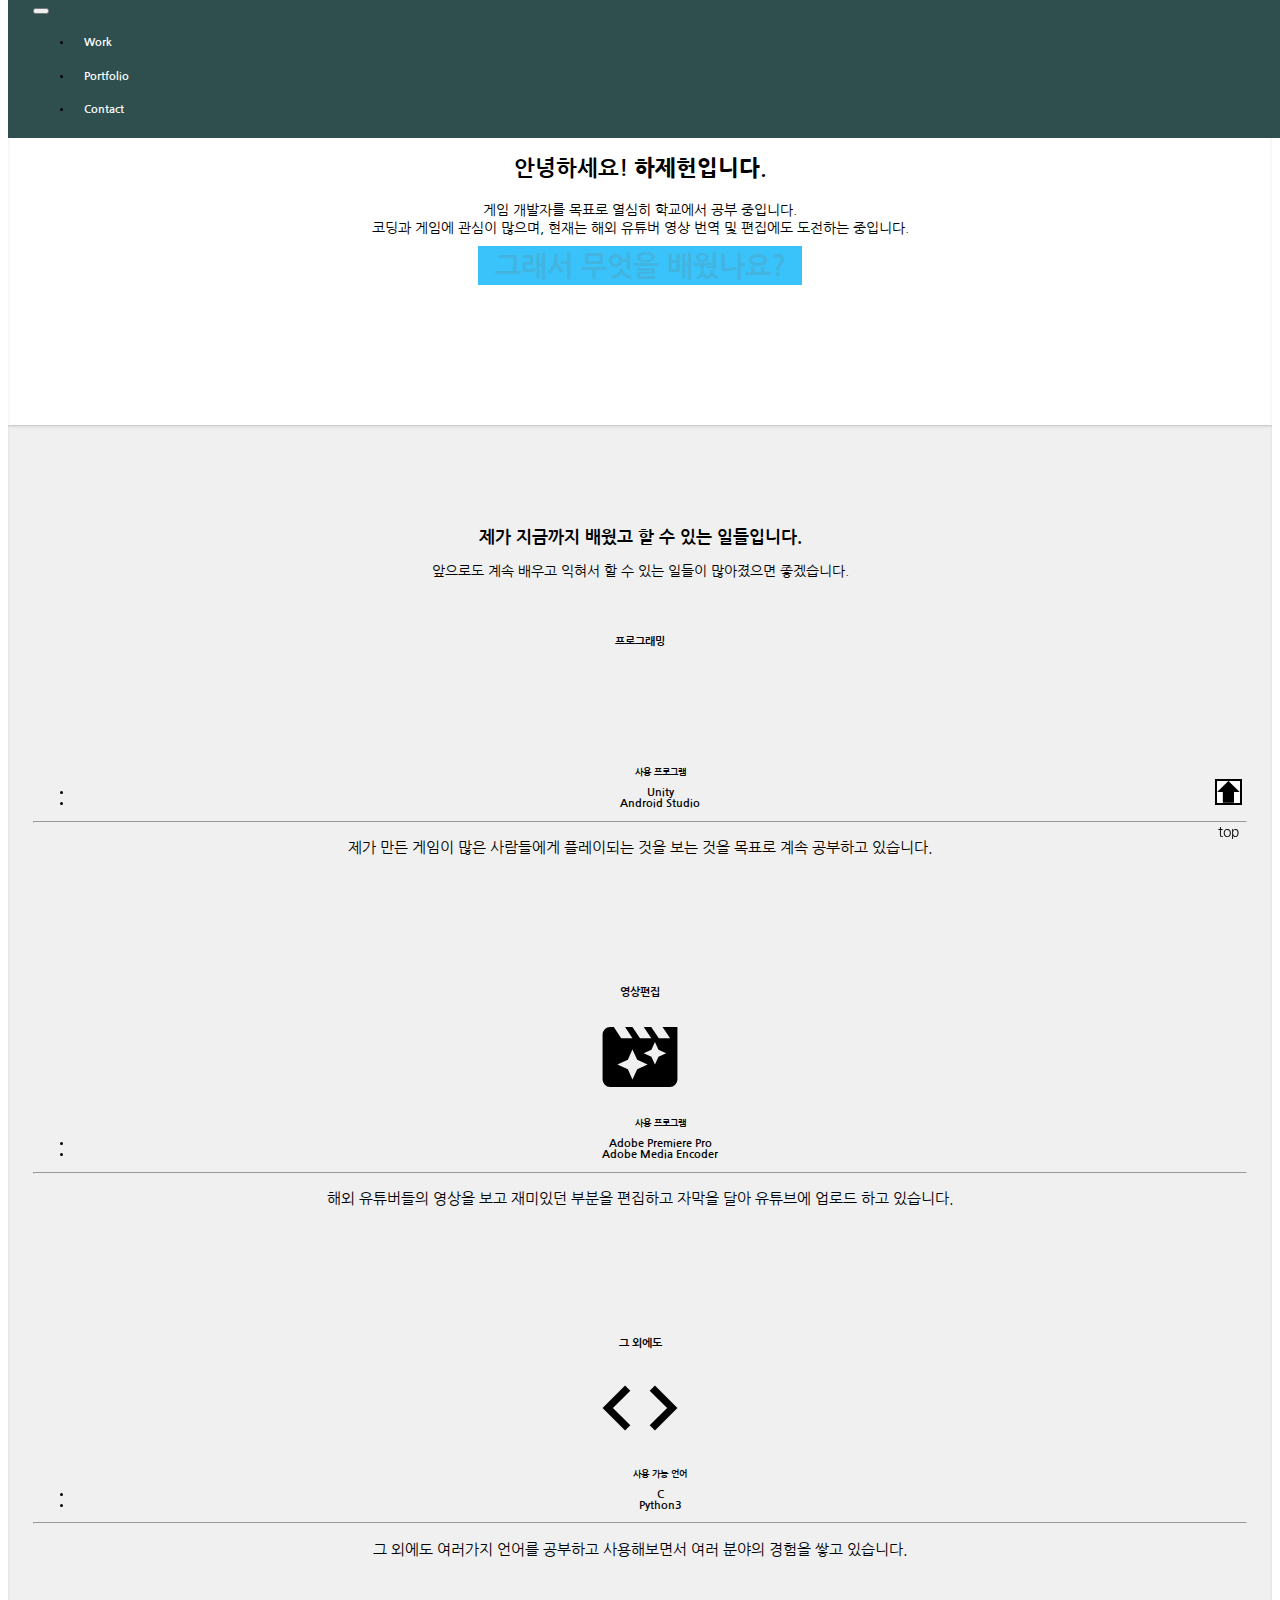
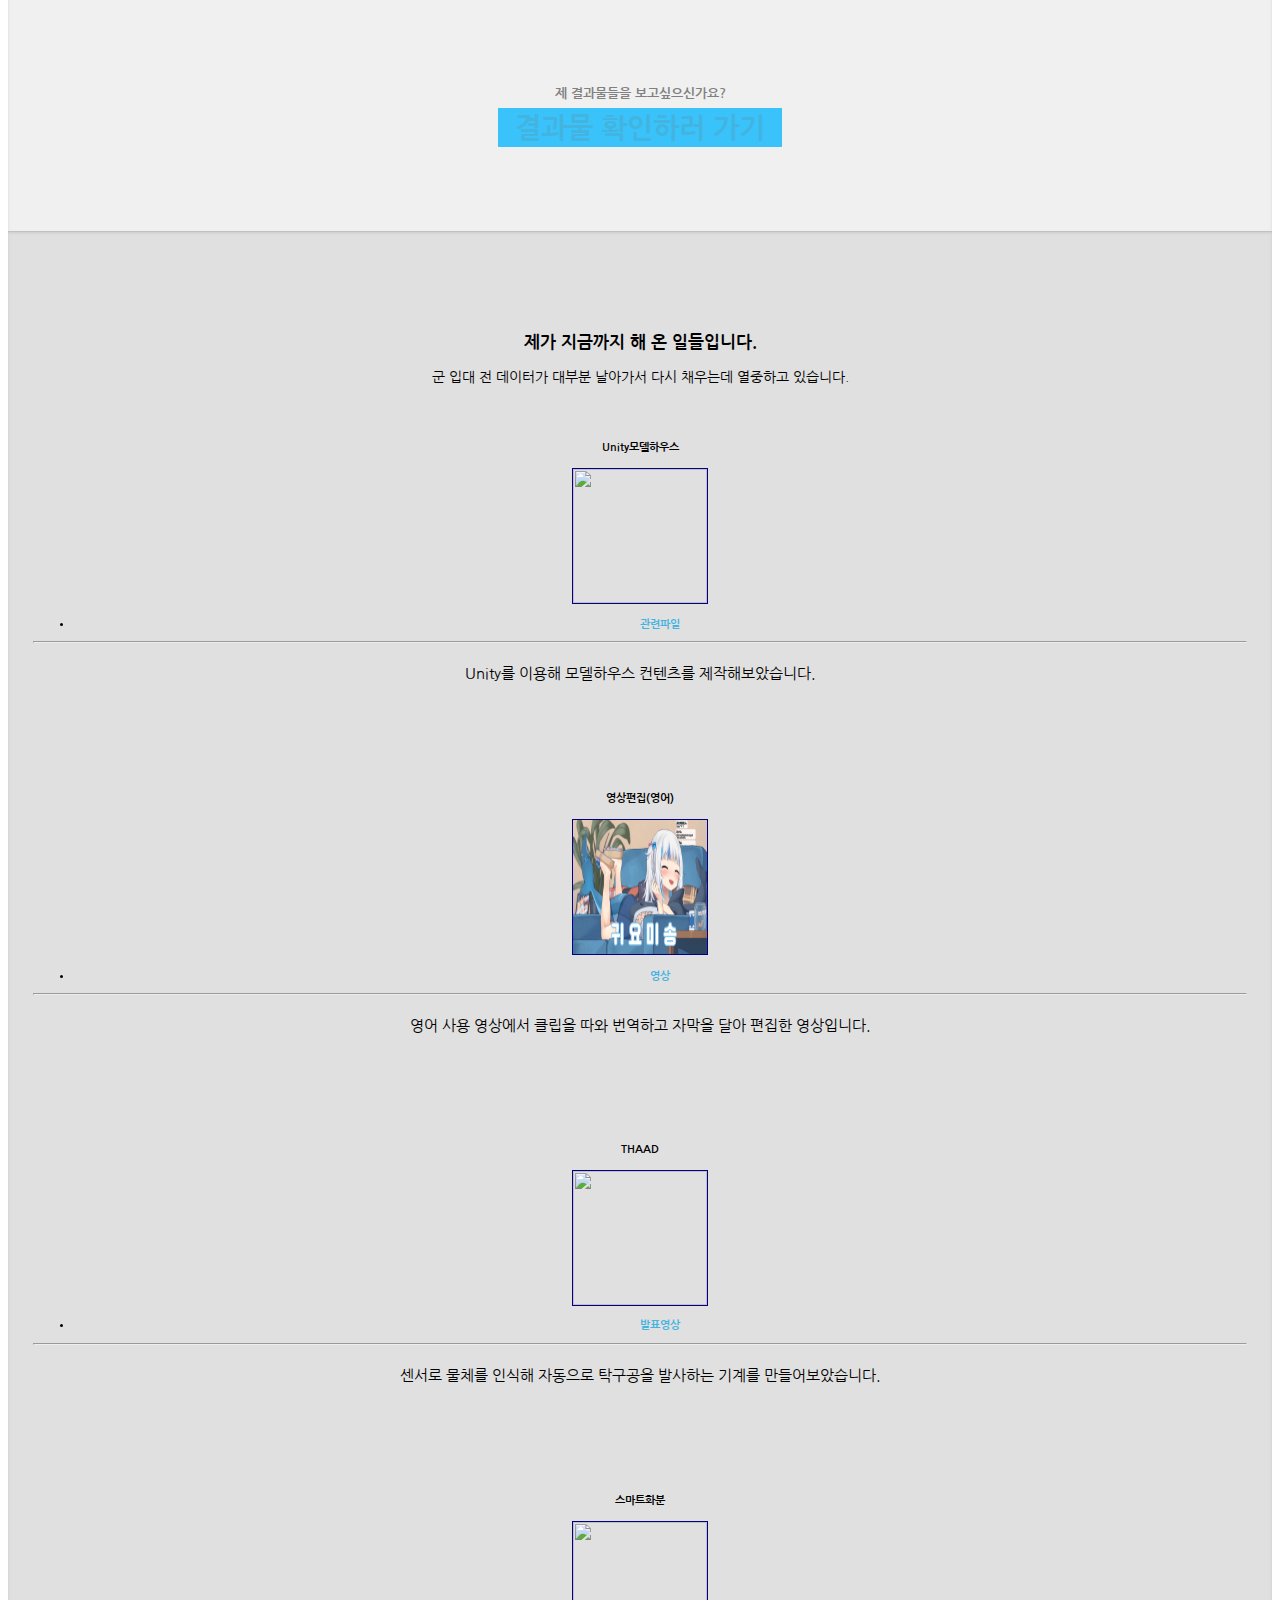
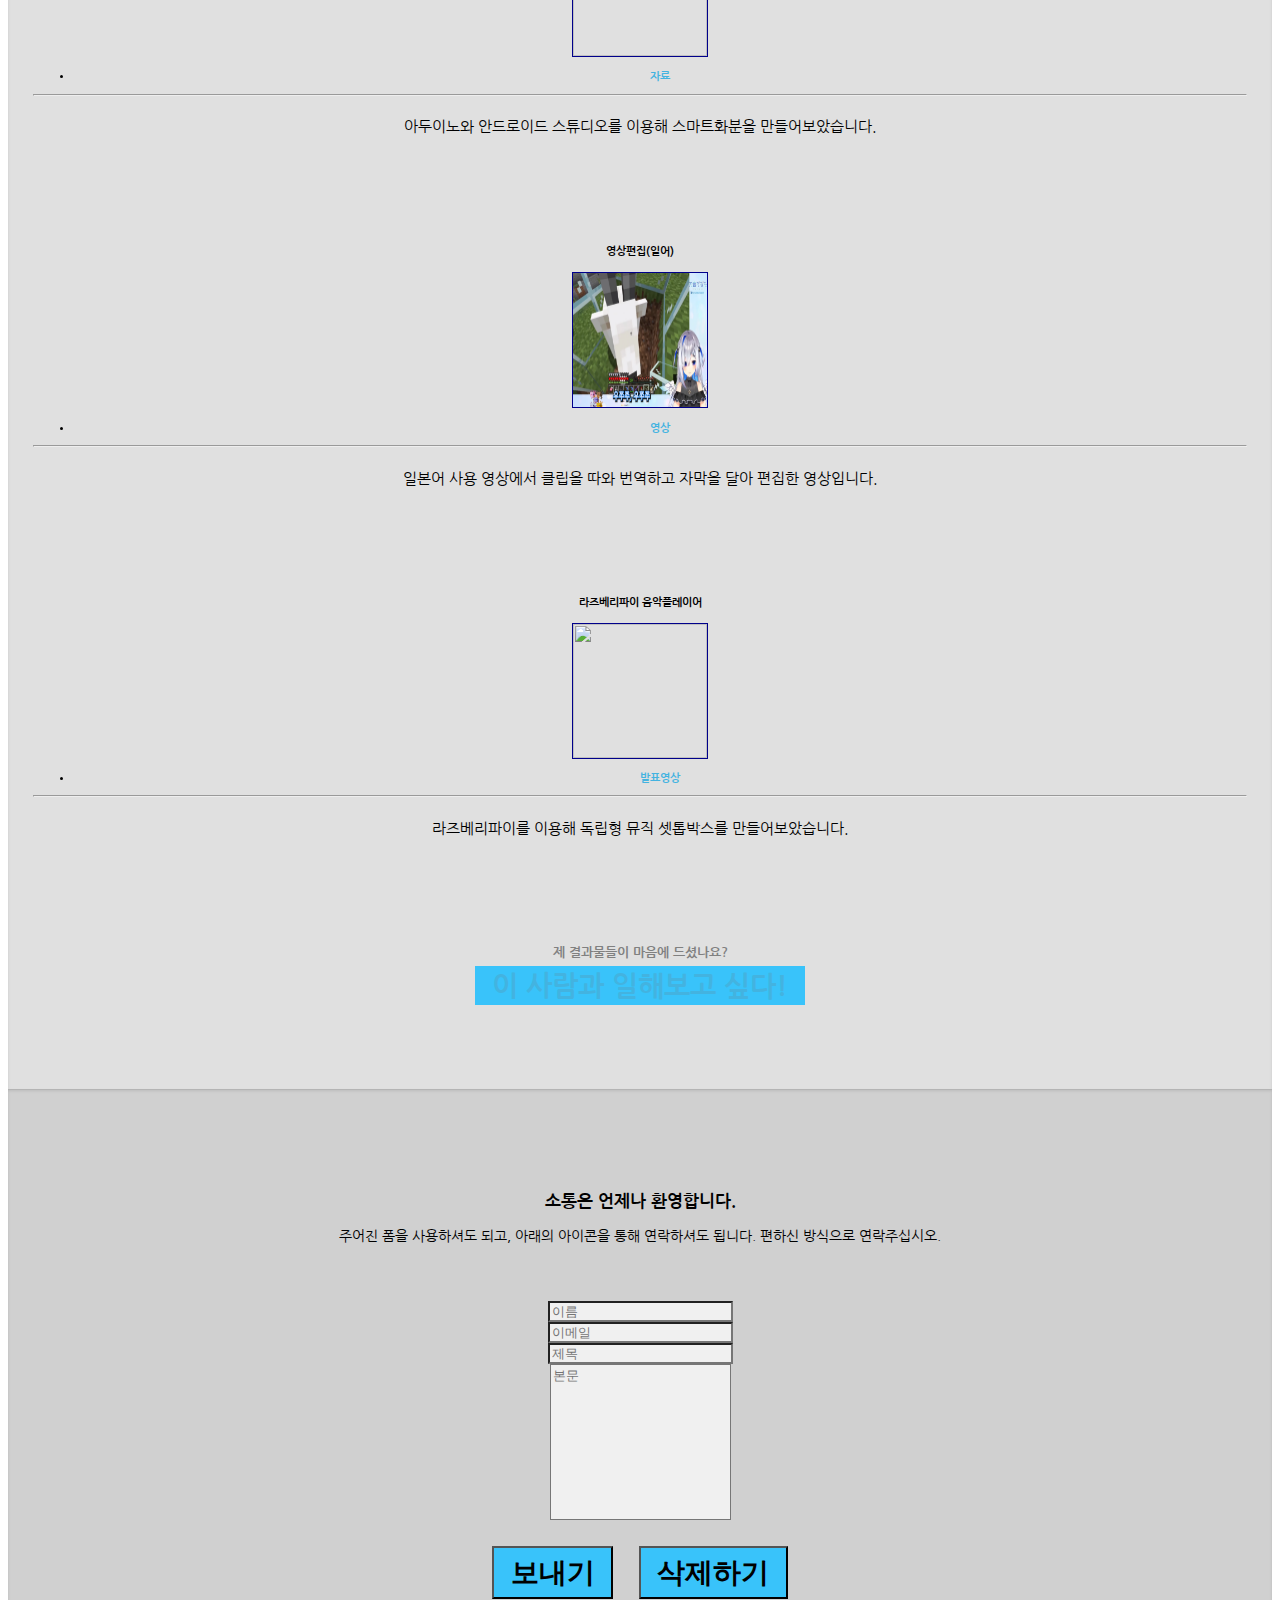
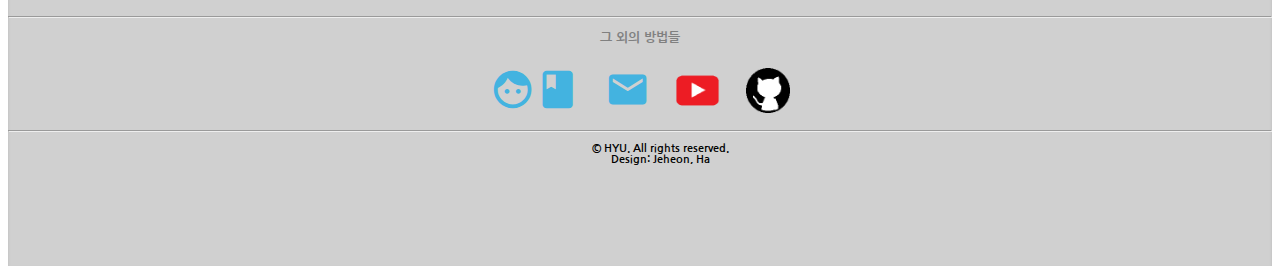
==== index.html @ a42a8a2a "Rename Index.html to index.html" ====
<!DOCTYPE html>
<html>
<head>
    <meta charset="UTF-8">
    <title>JH'sPortfolio</title>
    <link href="https://cdn.jsdelivr.net/npm/bootstrap@5.0.0-beta3/dist/css/bootstrap.min.css" rel="stylesheet" integrity="sha384-eOJMYsd53ii+scO/bJGFsiCZc+5NDVN2yr8+0RDqr0Ql0h+rP48ckxlpbzKgwra6" crossorigin="anonymous">
    <link rel="stylesheet" href="resource/css/style.css">
    <script type="text/javascript" src="resource/js/confirm.js"></script>
    <link rel="preconnect" href="https://fonts.gstatic.com">
    <link href="https://fonts.googleapis.com/css2?family=Nanum+Gothic&display=swap" rel="stylesheet">
    <link href="https://fonts.googleapis.com/icon?family=Material+Icons" rel="stylesheet">
</head>

<body>

    <!--네비게이션 바-->
    <nav class="navbar navbar-expand-lg navbar-dark bg-dark">
        <div class="container">
            <button class="navbar-toggler" type="button" data-bs-toggle="collapse" data-bs-target="#navbarSupportedContent" aria-controls="navbarSupportedContent" aria-expanded="false" aria-label="Toggle navigation">
                <span class="navbar-toggler-icon"></span>
            </button>
            <div class="collapse navbar-collapse" id="navbarSupportedContent" style="justify-content: center;">
                <ul class="navbar-nav">
                    <li class="nav-item">
                        <a class="nav-link active" aria-current="page" href="#work">Work</a>
                    </li>
                    <li class="nav-item">
                        <a class="nav-link active" aria-current="page" href="#portfolio">Portfolio</a>
                    </li>
                    <li class="nav-item">
                        <a class="nav-link active" aria-current="page" href="#contact">Contact</a>
                    </li>
                </ul>
            </div>
        </div>
    </nav>

    <!--자기소개-->
    <article id="top" class="wrapper">
        <div class="container">
            <div class = "row">
                <div class = "col-sm-12 col-md-12 col-lg-5">
                    <span>
                        <img src="https://github.com/hsreol/WebApp/blob/main/project/image/Profile.jpg?raw=true" class="profile">
                    </span>
                </div>
                <div class = "col-sm-12 col-md-12 col-lg-7 mt-5">
                    <header>
                        <h1>안녕하세요! <strong>하제헌입니다</strong>.</h1>
                        <p style="margin-top: 2rem">게임 개발자를 목표로 열심히 학교에서 공부 중입니다.</br>
                            코딩과 게임에 관심이 많으며, 현재는 해외 유튜버 영상 번역 및 편집에도 도전하는 중입니다.</p>
                        <a href="#work" class="btn" role="button">그래서 무엇을 배웠나요?</a>
                    </header>
                </div>
            </div>
        </div>
    </article>

    <!-- 하는 일 -->
    <article id="work" class="wrapper" style="background-color: #F0F0F0;">
        <div class = "container">
            <header>
                <h2>제가 지금까지 배웠고 할 수 있는 일들입니다.</h2>
                <p>앞으로도 계속 배우고 익혀서 할 수 있는 일들이 많아졌으면 좋겠습니다.</p>
            </header>
            <div class = "row my-5">
                <div class = "col-lg-4 col-md-12 col-sm-12">
                    <div class = "card border-danger mb-4 text-center" style="position:static">
                        <div class = "card-header bg-danger text-white border-danger py-3">
                            <h4 class ="fw-normal my-0">프로그래밍</h4>
                        </div>
                        <div class ="card-body">
                            <span class="material-icons big">sports_esports</span>
                            <ul class ="list-unstyled mt-3 mb-4">
                                <h5>사용 프로그램</h5>
                                <li>Unity</li>
                                <li>Android Studio</li>
                            </ul>
                            <hr/>
                            <p class="cardp">제가 만든 게임이 많은 사람들에게 플레이되는 것을 보는 것을 목표로 계속 공부하고 있습니다.</p>
                        </div>
                    </div>
                </div>
                <div class = "col-lg-4 col-md-12 col-sm-12">
                    <div class = "card border-primary mb-4 text-center" style="position:static">
                        <div class = "card-header bg-primary text-white border-primary py-3">
                            <h4 class ="fw-normal my-0">영상편집</h4>
                        </div>
                        <div class ="card-body">
                            <span class="material-icons big">movie_filter</span>
                            <ul class ="list-unstyled mt-3 mb-4">
                                <h5>사용 프로그램</h5>
                                <li>Adobe Premiere Pro</li>
                                <li>Adobe Media Encoder</li>
                            </ul>
                            <hr/>
                            <p class="cardp">해외 유튜버들의 영상을 보고 재미있던 부분을 편집하고 자막을 달아 유튜브에 업로드 하고 있습니다.</p>
                        </div>
                    </div>
                </div>
                <div class = "col-lg-4 col-md-12 col-sm-12">
                    <div class = "card border-success mb-4 text-center" style="position:static">
                        <div class = "card-header bg-success text-white border-success py-3">
                            <h4 class ="fw-normal my-0">그 외에도</h4>
                        </div>
                        <div class ="card-body">
                            <span class="material-icons big">code</span>
                            <ul class ="list-unstyled mt-3 mb-4">
                                <h5>사용 가능 언어</h5>
                                <li>C</li>
                                <li>Python3</li>
                            </ul>
                            <hr/>
                            <p class="cardp">그 외에도 여러가지 언어를 공부하고 사용해보면서 여러 분야의 경험을 쌓고 있습니다.</p>
                        </div>
                    </div>
                </div>
            </div>
            <footer>
                <h3>제 결과물들을 보고싶으신가요?</h3>
                <a href="#portfolio" class="btn" role="button">결과물 확인하러 가기</a>
            </footer>
    </article>

    <!-- 포트폴리오 -->
    <article id="portfolio" class="wrapper" style="background-color: #E0E0E0;">
        <div class="container">
            <header>
                <h2>제가 지금까지 해 온 일들입니다.</h2>
                <p>군 입대 전 데이터가 대부분 날아가서 다시 채우는데 열중하고 있습니다.</p>
            </header>
            <div class="col my-5">
                <div class = "row row-cols-sm-1 row-cols-md-1 row-cols-lg-3 mt-5">
                    <div class = "col-lg-4 col-md-6 col-sm-12">
                        <div class = "card border-danger mb-4 text-center">
                            <div class = "card-header bg-danger text-white border-danger py-3">
                                <h4 class ="fw-normal my-0">Unity모델하우스</h4>
                            </div>
                            <div class ="card-body">
                                <img class = "py-1 cardimage" src="https://github.com/hsreol/WebApp/blob/main/project/image/House.png?raw=true"></img>
                                <ul class ="list-unstyled mt-3 mb-4">
                                    <li><a href="https://github.com/hsreol/Unity_project1"target="_blank" rel="noopener">관련파일</a></li>
                                </ul>
                                <hr/>
                                <p class="cardpp">Unity를 이용해 모델하우스 컨텐츠를 제작해보았습니다.</p>
                            </div>
                        </div>
                    </div>
                    <div class = "col-lg-4 col-md-6 col-sm-12">
                        <div class = "card border-primary mb-4 text-center">
                            <div class = "card-header bg-primary text-white border-primary py-3">
                                <h4 class ="fw-normal my-0">영상편집(영어)</h4>
                            </div>
                            <div class ="card-body">
                                <img class ="py-1 cardimage" src="image/thumbnail2.png"></img>
                                <ul class ="list-unstyled mt-3 mb-4">
                                    <li><a href="https://www.youtube.com/watch?v=ZM-MNtnNtqA"target="_blank" rel="noopener">영상</a></li>
                                </ul>
                                <hr/>
                                <p class="cardpp">영어 사용 영상에서 클립을 따와 번역하고 자막을 달아 편집한 영상입니다.</p>
                            </div>
                        </div>
                    </div>
                    <div class = "col-lg-4 col-md-6 col-sm-12">
                        <div class = "card border-success mb-4 text-center">
                            <div class = "card-header bg-success text-white border-success py-3">
                                <h4 class ="fw-normal my-0">THAAD</h4>
                            </div>
                            <div class ="card-body">
                                <img class = "py-1 cardimage" src="https://github.com/hsreol/hsreol.github.io/blob/master/KakaoTalk_Photo_2018-12-22-23-07-30-5.jpeg?raw=true"></img>
                                <ul class ="list-unstyled mt-3 mb-4">
                                    <li><a href="https://www.youtube.com/watch?v=_15jUiJ9LQ8"target="_blank" rel="noopener">발표영상</a></li>
                                </ul>
                                <hr/>
                                <p class="cardpp">센서로 물체를 인식해 자동으로 탁구공을 발사하는 기계를 만들어보았습니다.</p>
                            </div>
                        </div>
                    </div>
                    <div class = "col-lg-4 col-md-6 col-sm-12">
                        <div class = "card border-danger mb-4 text-center">
                            <div class = "card-header bg-danger text-white border-danger py-3">
                                <h4 class ="fw-normal my-0">스마트화분</h4>
                            </div>
                            <div class ="card-body">
                                <img class = "py-1 cardimage" src="https://github.com/hsreol/6week/blob/main/image/%EC%8A%A4%EB%A7%88%ED%8A%B8%ED%99%94%EB%B6%84.PNG?raw=true"></img>
                                <ul class ="list-unstyled mt-3 mb-4">
                                    <li><a href="https://www.notion.so/7e5d5c9f5f4448d2800c1381de6eed7c"target="_blank" rel="noopener">자료</a></li>
                                </ul>
                                <hr/>
                                <p class="cardpp">아두이노와 안드로이드 스튜디오를 이용해 스마트화분을 만들어보았습니다.</p>
                            </div>
                        </div>
                    </div>
                    <div class = "col-lg-4 col-md-6 col-sm-12">
                        <div class = "card border-primary mb-4 text-center">
                            <div class = "card-header bg-primary text-white border-primary py-3">
                                <h4 class ="fw-normal my-0">영상편집(일어)</h4>
                            </div>
                            <div class ="card-body">
                                <img class ="py-1 cardimage" src="image/thumbnail1.png"></img>
                                <ul class ="list-unstyled mt-3 mb-4">
                                    <li><a href="https://www.youtube.com/watch?v=g9gSGaNfvWw"target="_blank" rel="noopener">영상</a></li>
                                </ul>
                                <hr/>
                                <p class="cardpp">일본어 사용 영상에서 클립을 따와 번역하고 자막을 달아 편집한 영상입니다.</p>
                            </div>
                        </div>
                    </div>
                    <div class = "col-lg-4 col-md-6 col-sm-12">
                        <div class = "card border-success mb-4 text-center">
                            <div class = "card-header bg-success text-white border-success py-3">
                                <h4 class ="fw-normal my-0">라즈베리파이 음악플레이어</h4>
                            </div>
                            <div class ="card-body">
                                <img class = "py-1 cardimage" src="https://github.com/hsreol/hsreol.github.io/blob/master/KakaoTalk_2017-12-06-16-46-28_Photo_22.jpeg?raw=true"></img>
                                <ul class ="list-unstyled mt-3 mb-4">
                                    <li><a href="https://youtu.be/YPUKMDJuAIghttps://youtu.be/YPUKMDJuAIg"target="_blank" rel="noopener">발표영상</a></li>
                                </ul>
                                <hr/>
                                <p class="cardpp">라즈베리파이를 이용해 독립형 뮤직 셋톱박스를 만들어보았습니다.</p>
                            </div>
                        </div>
                    </div>
                </div>
            </div>
        </div>
        <footer>
            <h3>제 결과물들이 마음에 드셨나요?</h3>
            <a href="#contact" class="btn" role="button">이 사람과 일해보고 싶다!</a>
        </footer>
    </article>

    <!-- 컨택트 -->
    <article id="contact" class="wrapper" style="background-color: #D0D0D0;">
        <div class="container-md">
            <header>
                <h2>소통은 언제나 환영합니다.</h2>
                <p>주어진 폼을 사용하셔도 되고, 아래의 아이콘을 통해 연락하셔도 됩니다. 편하신 방식으로 연락주십시오.</p>
            </header>
            <div class="row">
                <div class="col-12">
                    <form>
                        <div class="row g-3 mb-3">
                            <div class ="col-sm-6">
                                <input type="text" class = "form-control" placeholder="이름">
                            </div>
                            <div class="col-sm-6">
                                <input type="text" class = "form-control" placeholder="이메일">
                            </div>
                        </div>
                        <div class = "mb-3">
                            <div class = "input-group flex-nowrap" style="position:static;">
                                <input class = "form-control" type = "text" placeholder="제목"></input>
                            </div>
                        </div>
                        <div class = "mb-3">
                            <div class = "input-group flex-nowrap" style="position:static;">
                                <textarea class = "form-control" rows="10" type="text" style="resize: none; position:static;" placeholder="본문"></textarea>
                            </div>
                        </div>
                        <div class="col-12">
                            <ul class="actions">
                                <li class="button_list"><button class = "btn" type="button" onclick="Send();">보내기</button></li>
                                <li class="button_list"><button class = "btn" type ="reset">삭제하기</button></li>
                            </ul>
                        </div>
                    </form>
                </div>
                <div class="col-12">
                    <hr />
                    <h3>그 외의 방법들</h3>
                    <ul class="contact_icon">
                        <li class="icon_list"><a href="https://www.facebook.com/" target="_blank" rel="noopener"><span class="material-icons mid">facebook</span></a></li>
                        <li class="icon_list"><a href="mailto:jeheon09@gmail.com" target="_blank" rel="noopener"><span class="material-icons mid">mail</span></a></li>
                        <li class="icon_list"><a href="https://www.youtube.com/channel/UCg3atCoZdrRwrGKrsgwX0gA" target="_blank" rel="noopener"><img src="image/youtube.png" class="png-icon"></a></li>
                        <li class="icon_list"><a href="https://github.com/hsreol/hsreol.github.io" target="_blank" rel="noopener"><img src="image/github.png" class="png-icon"></a></li>
                    </ul>
                    <hr />
                </div>
            </div>
            <footer>
                <ul id="copyright" style="list-style-type: none;">
                    <li>&copy; HYU. All rights reserved.</li><li>Design: Jeheon, Ha</li>
                </ul>
            </footer>
        </div>
    </article>

    <div style="position:fixed; bottom: 5%; right: 3%;">
        <a href="#"><img class="goup" src="image/goup.png"></a>
        <p style="text-align: center;">top</p>
    </div>

    <script src="https://cdn.jsdelivr.net/npm/bootstrap@5.0.0-beta3/dist/js/bootstrap.bundle.min.js" integrity="sha384-JEW9xMcG8R+pH31jmWH6WWP0WintQrMb4s7ZOdauHnUtxwoG2vI5DkLtS3qm9Ekf" crossorigin="anonymous"></script>
</body>
</html>
---- resource/css/style.css ----
html{
    font-size: 100%;
}

header{
    font-size: 100%;
    margin-bottom: 5rem;
}

body{
    padding-top: 2rem;
    font-family: 'Nanum Gothic', sans-serif;
}

.navbar{
    display: inline-block;
    float: none;
    flex-direction: row;
    width: 100%;
    margin: 0%;
    padding: 0;
    background-color: darkslategray;
    list-style: none;
    position: fixed;
    top: 0;
}

.nav-item{
    padding: 1rem;
    cursor: pointer;
}

.nav-item a{
    font-weight: bold;
    text-align: center;
    text-decoration: none;
    color: white;
    position: relative;
}

.nav-item:hover{
    background-color: gray;
}

.container {
    margin: 0 auto;
    max-width: calc(100% - 50px);
    width: 1400px;
}

.wrapper {
    box-shadow: inset 0px 1px 0px 0px rgba(0, 0, 0, 0.05), inset 0px 2px 3px 0px rgba(0, 0, 0, 0.1);
    padding: 8rem 0 8rem 0;
    text-align: center;
}

.material-icons{
    vertical-align: bottom;
}

.material-icons.big{font-size: 8rem;}
.material-icons.mid{font-size: 4rem}
.material-icons.sm{font-size: 2rem}

.cardimage{
    border: 1px solid darkblue;
    width: 12rem;
    height: 12rem;
    alt: "";
}

.card{
    height: 30rem;
    position: static;
}

.goup{
    width: 2rem;
    height: 2rem;
    border: 2px solid #000000;
}

.profile{
    border-radius: 100%;
    position:static;
    width:100%;
    max-width: 20rem;
    height:auto;
    max-height: 20rem;
    border: 1px solid darkblue;
    alt: "";   
}

p{
    font-size: 1.25rem;
}

.actions{
    list-style-type: none;
    margin: 0;
    padding: 0;
}

.contact_icon{
    list-style-type: none;
    margin: 0;
    padding: 0;
}

.icon_list{
    margin: 0;
    padding: 1rem;
    border: 0;
    display: inline-block;
}

.png-icon{
    padding: 0;
    margin:0;
    width: 4rem;
    height: 4rem;
    vertical-align: bottom;
}

.png-icon:hover{
    -webkit-filter: sepia(100%);
    filter: sepia(100%);
}

.button_list{
    margin: 0;
    padding: 1rem;
    border: 0;
    display: inline-block;
}

.btn{
    background-color: #39c3fa;
    font-size: 2.5rem;
    font-weight: bold;
    padding: 0.5rem 1.5rem 0.5rem 1.5rem;
    margin-top: 1rem;
    transition: background-color 0.5s ease-in-out,
                color 0.5s ease-in-out;
}

.btn:hover{
    background-color: #6ab4d1 !important;
    color: #FFFFFF !important;
}

a {
    -moz-transition: color .2s ease-in-out;
    -webkit-transition: color .2s ease-in-out;
    -ms-transition: color .2s ease-in-out;
    transition: color .2s ease-in-out;
    color: #43B3E0;
    text-decoration: none;
}

form input[type=text].form-control{
    position: static;
    background-color: #f0f0f0;
}

form textarea[type=text].form-control{
    position: static;
    background-color: #f0f0f0;
}

ul li{
    font-weight: bold;
}

h5{
    font-weight: bold;
    margin-bottom: 1rem;
}

h2{
    font-weight: bold;
    margin-bottom: 1.5rem;
}

h3{
    color:#808080;
}

h4{
    font-weight: bold;
}

.cardp{
    font-size: 1.3rem;
    font-weight: 200;
    margin-top: 1.5rem;
}

.cardpp{
    font-size: 1.3rem;
    font-weight: 500;
    margin-top: 2rem;
}

@media screen and (max-width:1680px){
    html{font-size: 100%;}
}

@media screen and (max-width:1280px){
    html{font-size: 70%;}
}
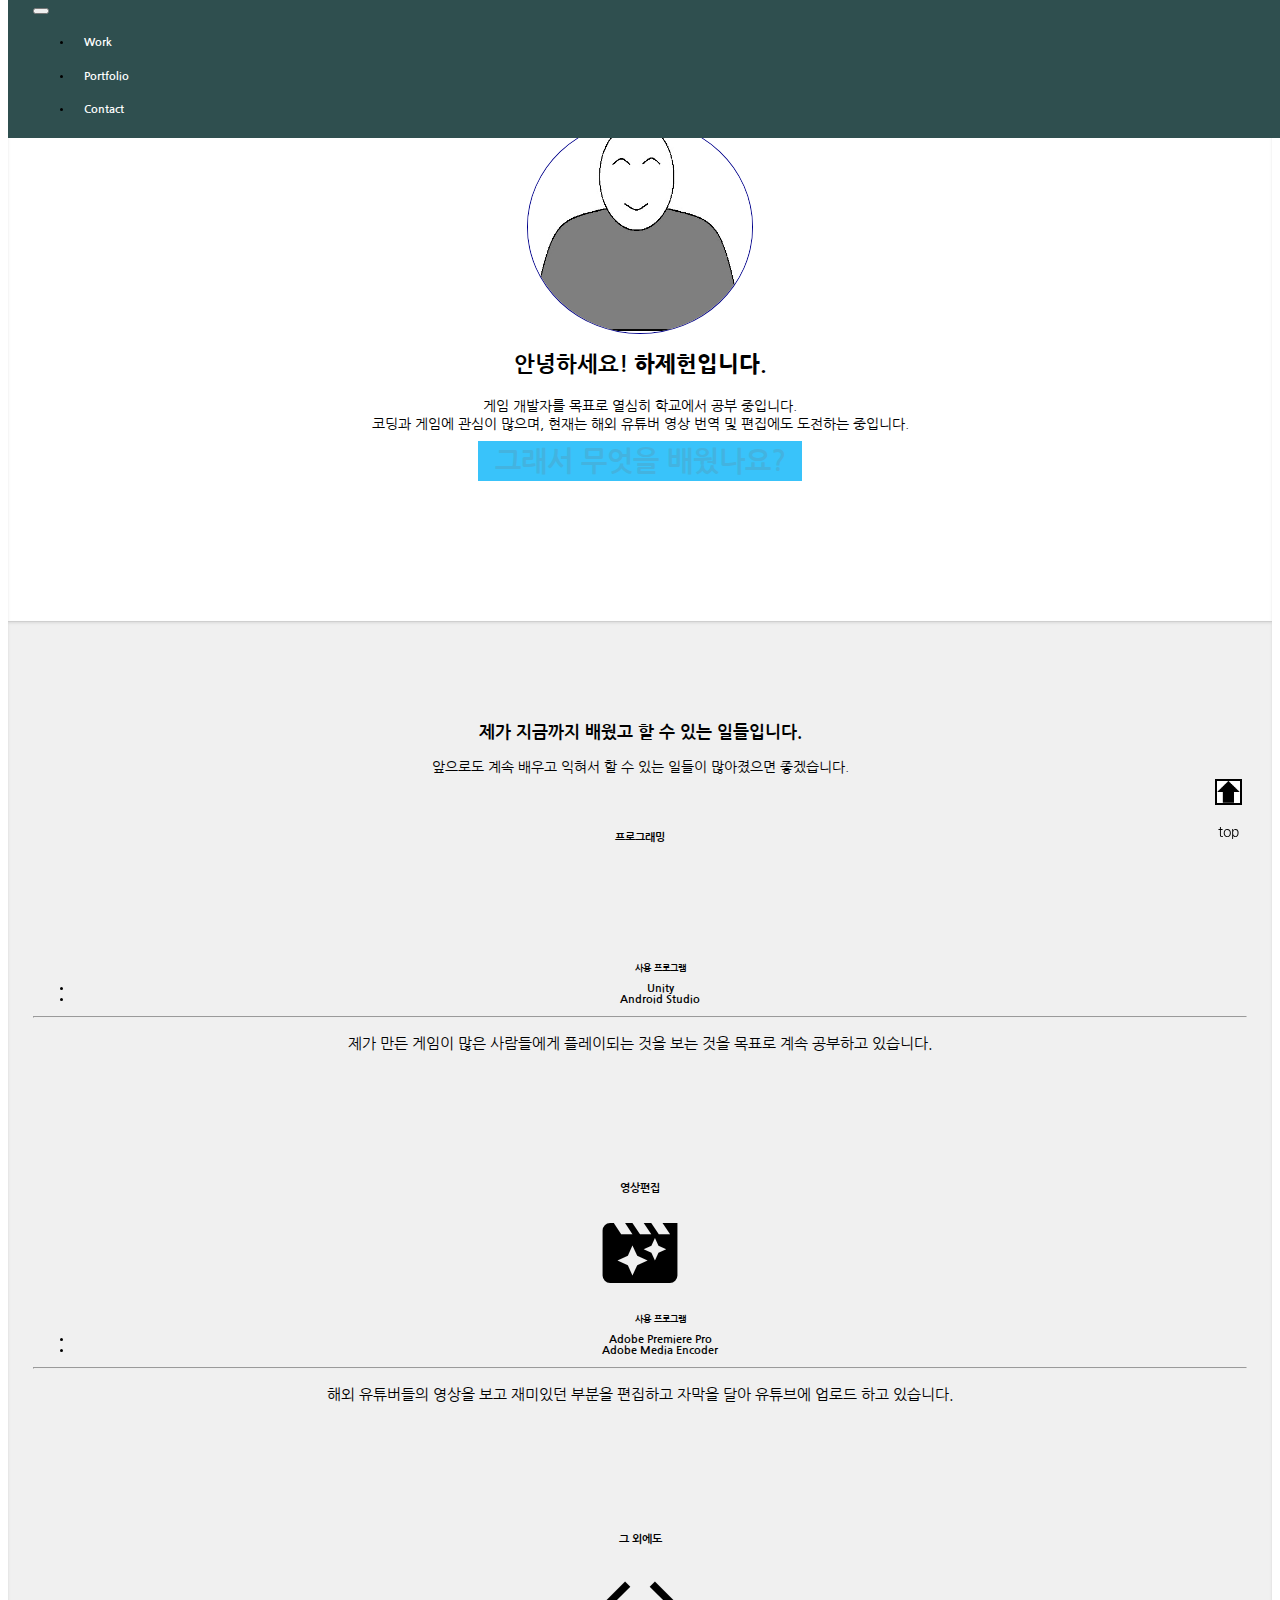
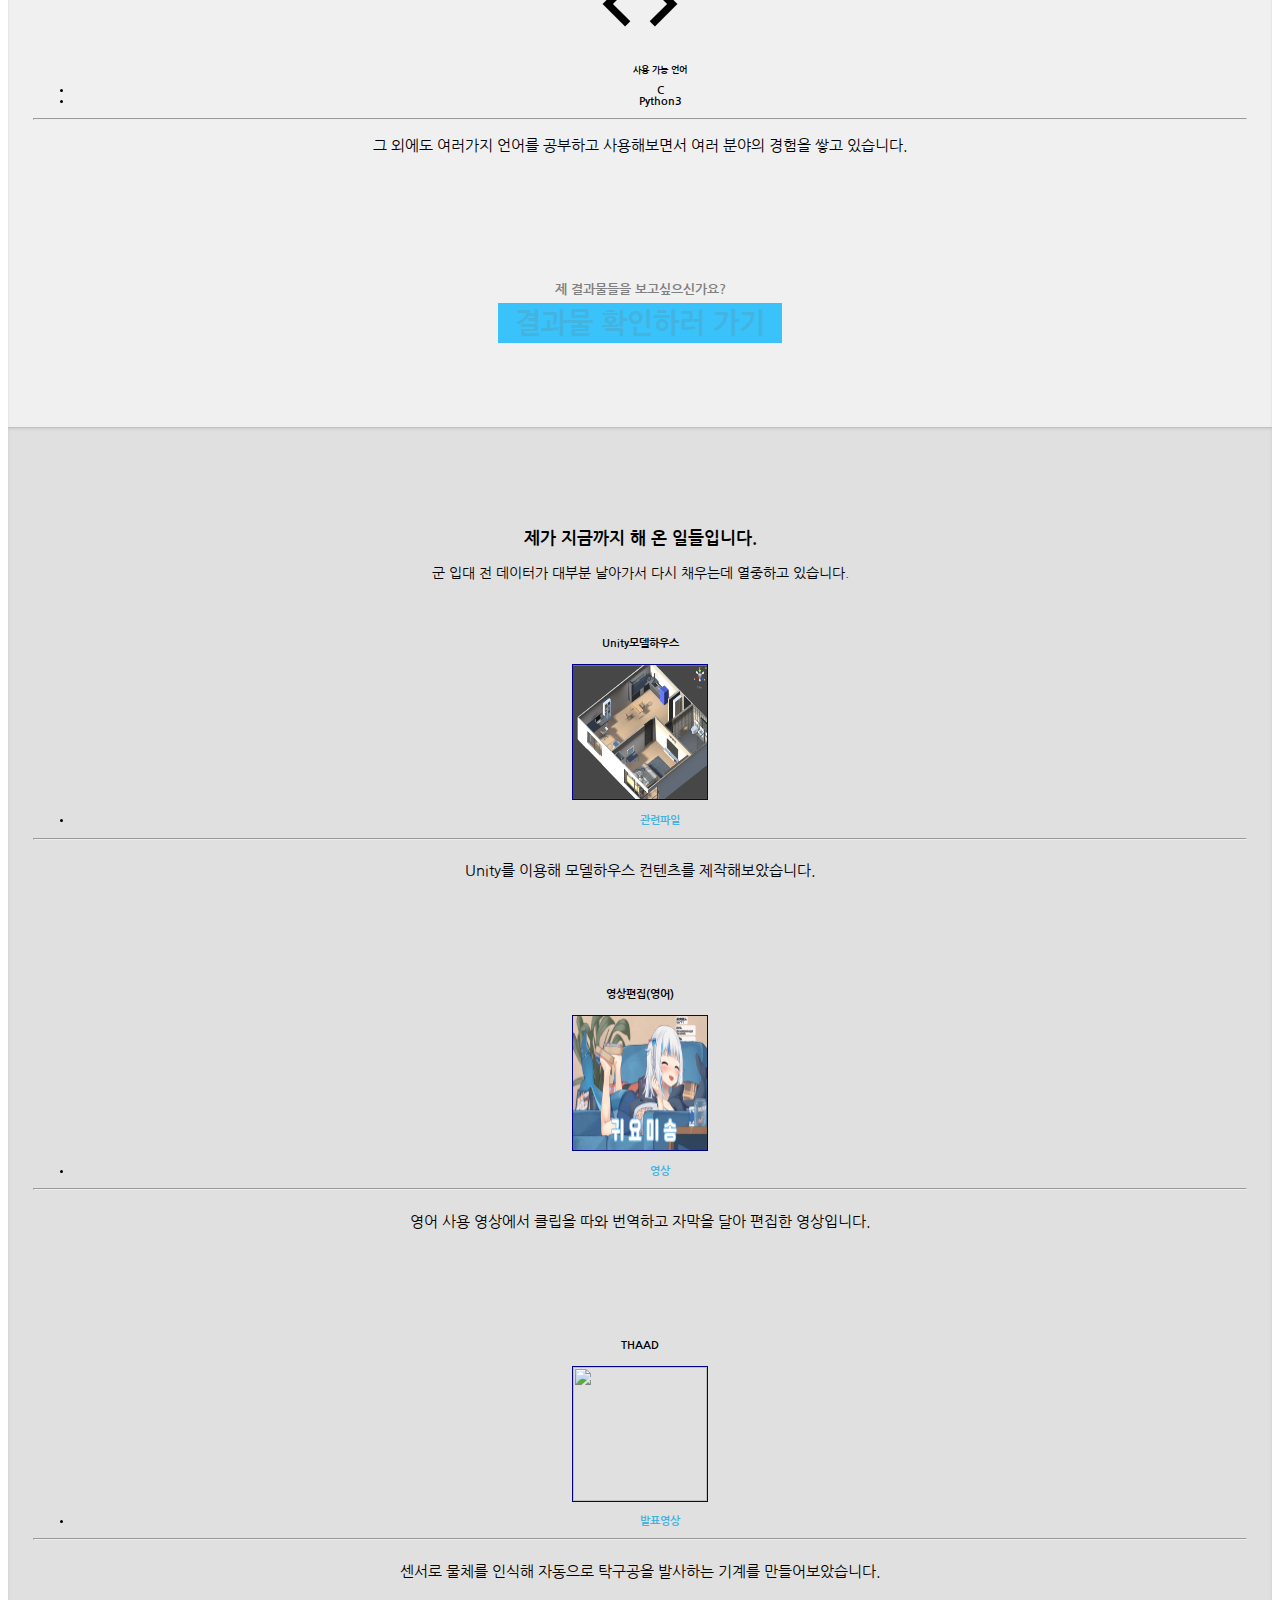
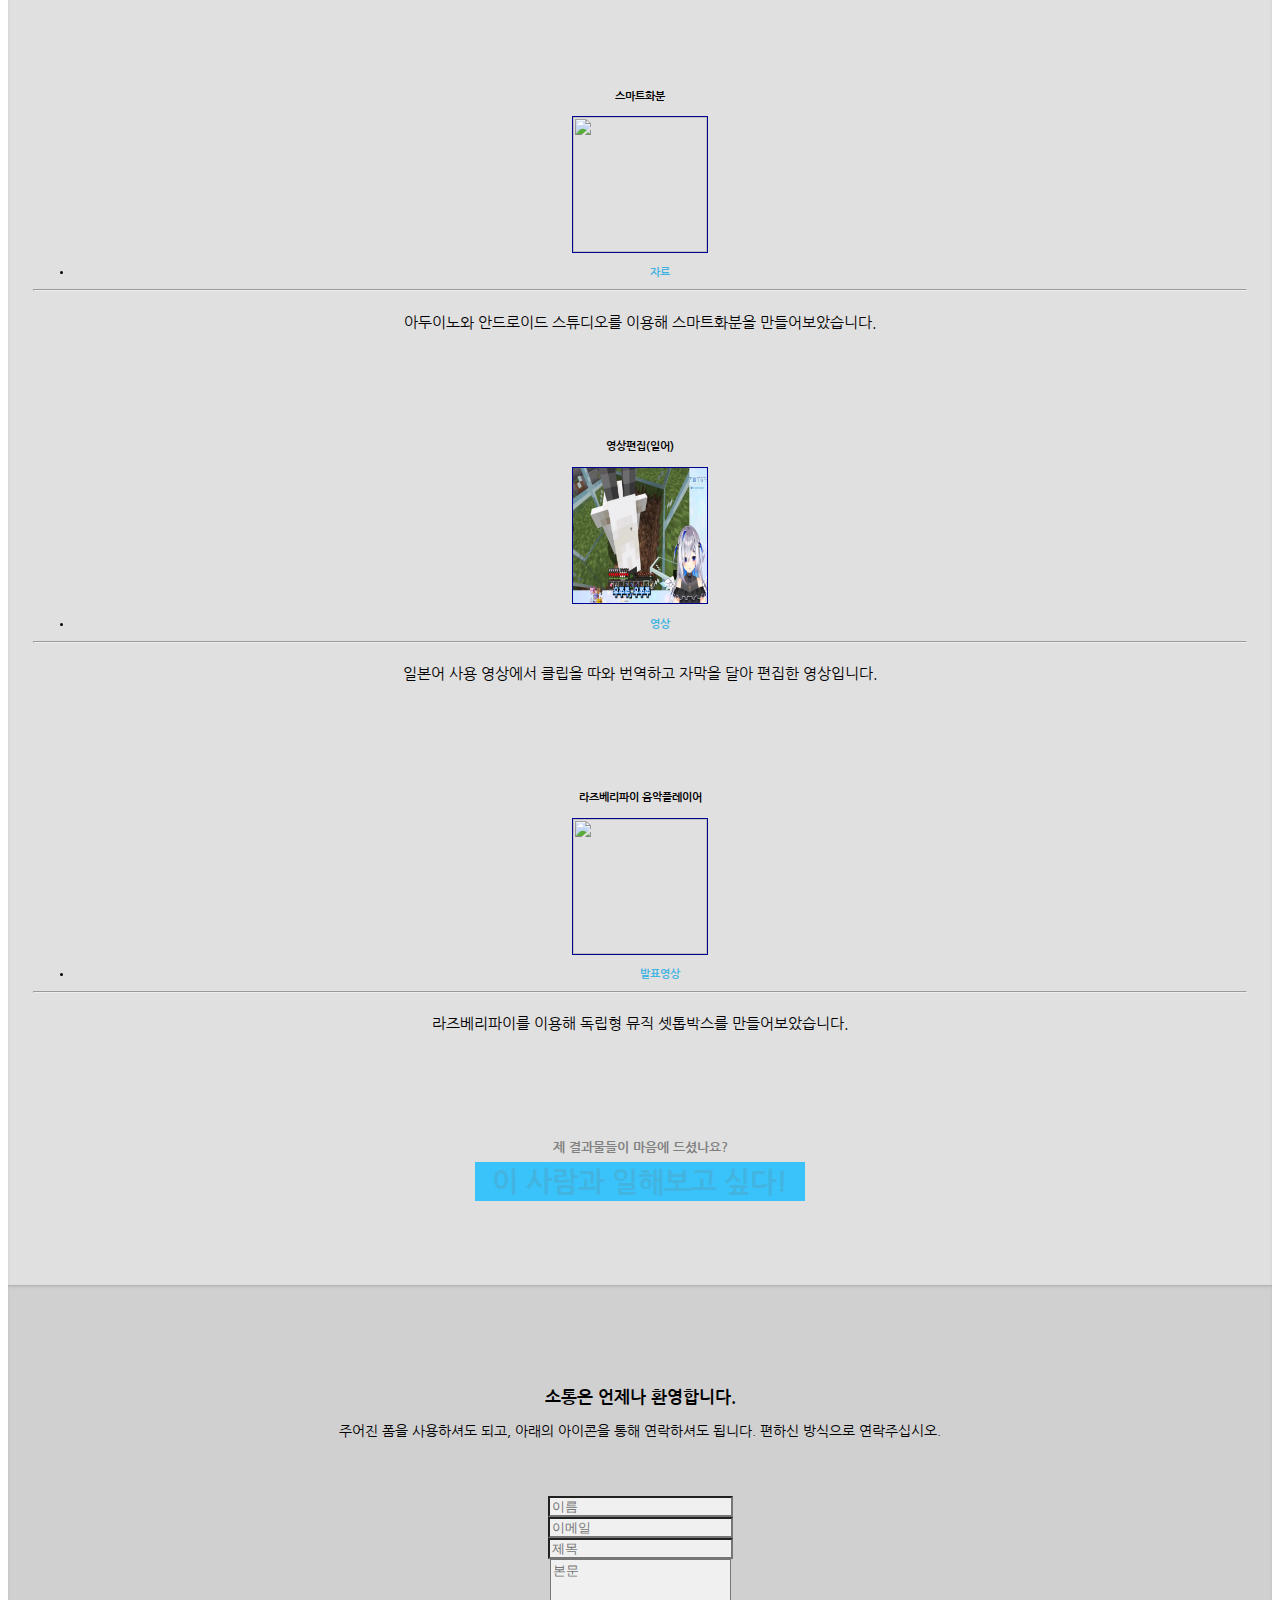
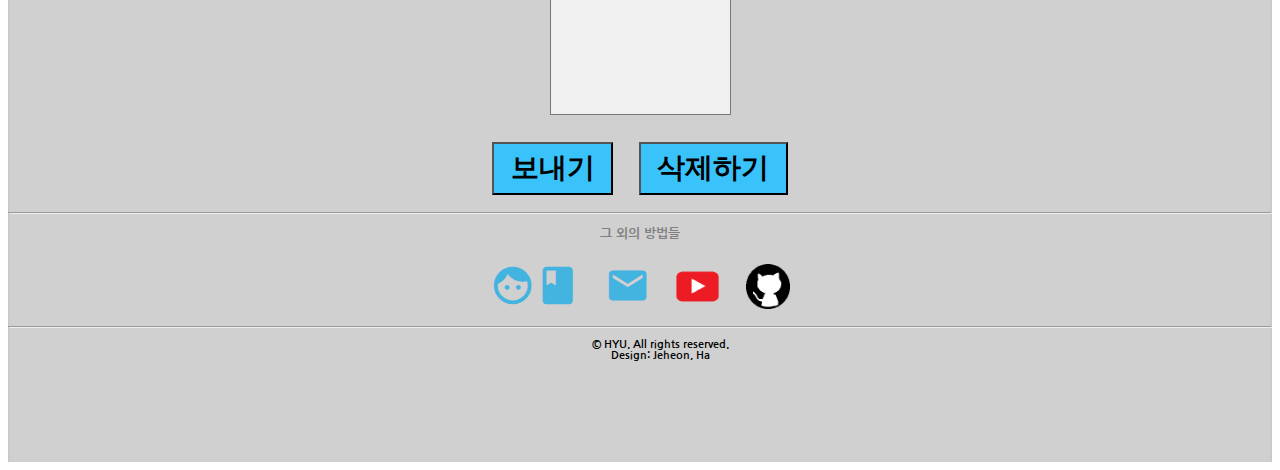
==== commit 0143c94b: "Update index.html" ====
--- a/index.html
+++ b/index.html
@@ -41,7 +41,7 @@
             <div class = "row">
                 <div class = "col-sm-12 col-md-12 col-lg-5">
                     <span>
-                        <img src="https://github.com/hsreol/WebApp/blob/main/project/image/Profile.jpg?raw=true" class="profile">
+                        <img src="image/Profile.jpg" class="profile">
                     </span>
                 </div>
                 <div class = "col-sm-12 col-md-12 col-lg-7 mt-5">
@@ -137,7 +137,7 @@
                                 <h4 class ="fw-normal my-0">Unity모델하우스</h4>
                             </div>
                             <div class ="card-body">
-                                <img class = "py-1 cardimage" src="https://github.com/hsreol/WebApp/blob/main/project/image/House.png?raw=true"></img>
+                                <img class = "py-1 cardimage" src="image/House.png"></img>
                                 <ul class ="list-unstyled mt-3 mb-4">
                                     <li><a href="https://github.com/hsreol/Unity_project1"target="_blank" rel="noopener">관련파일</a></li>
                                 </ul>
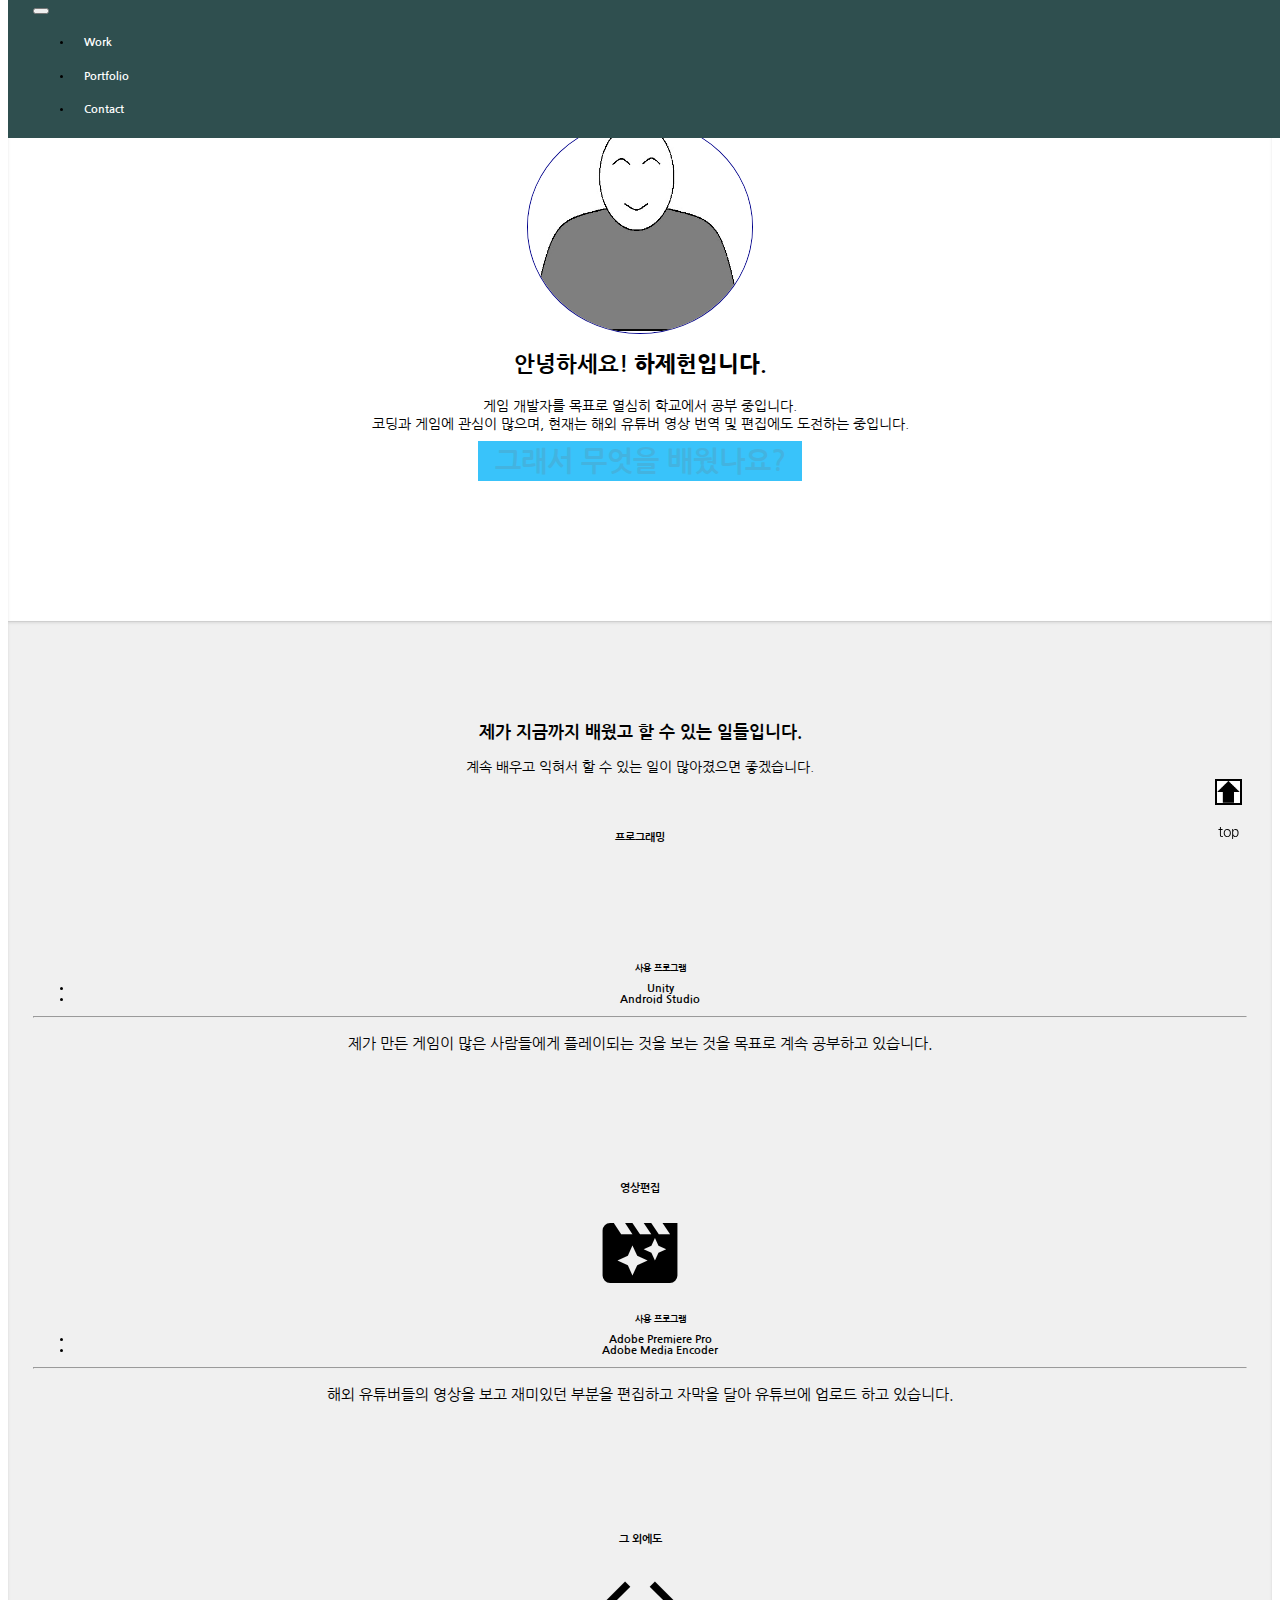
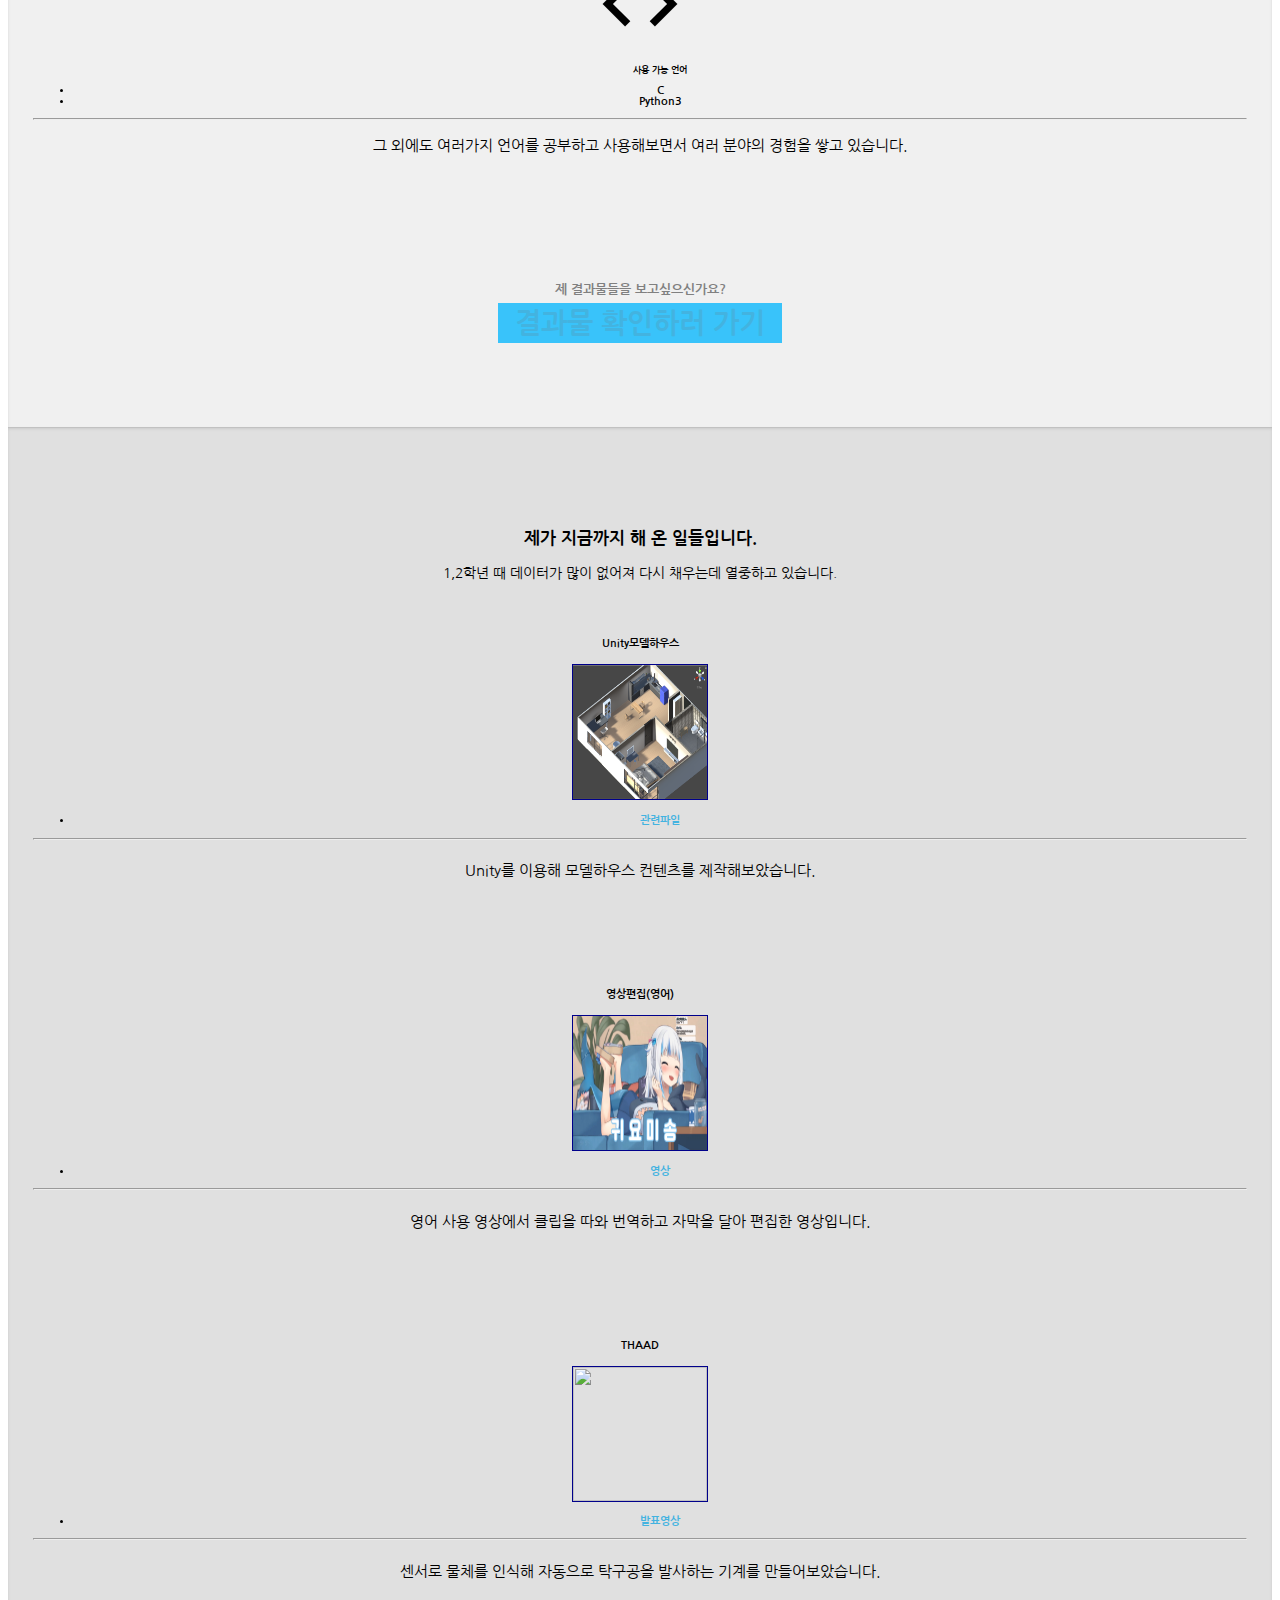
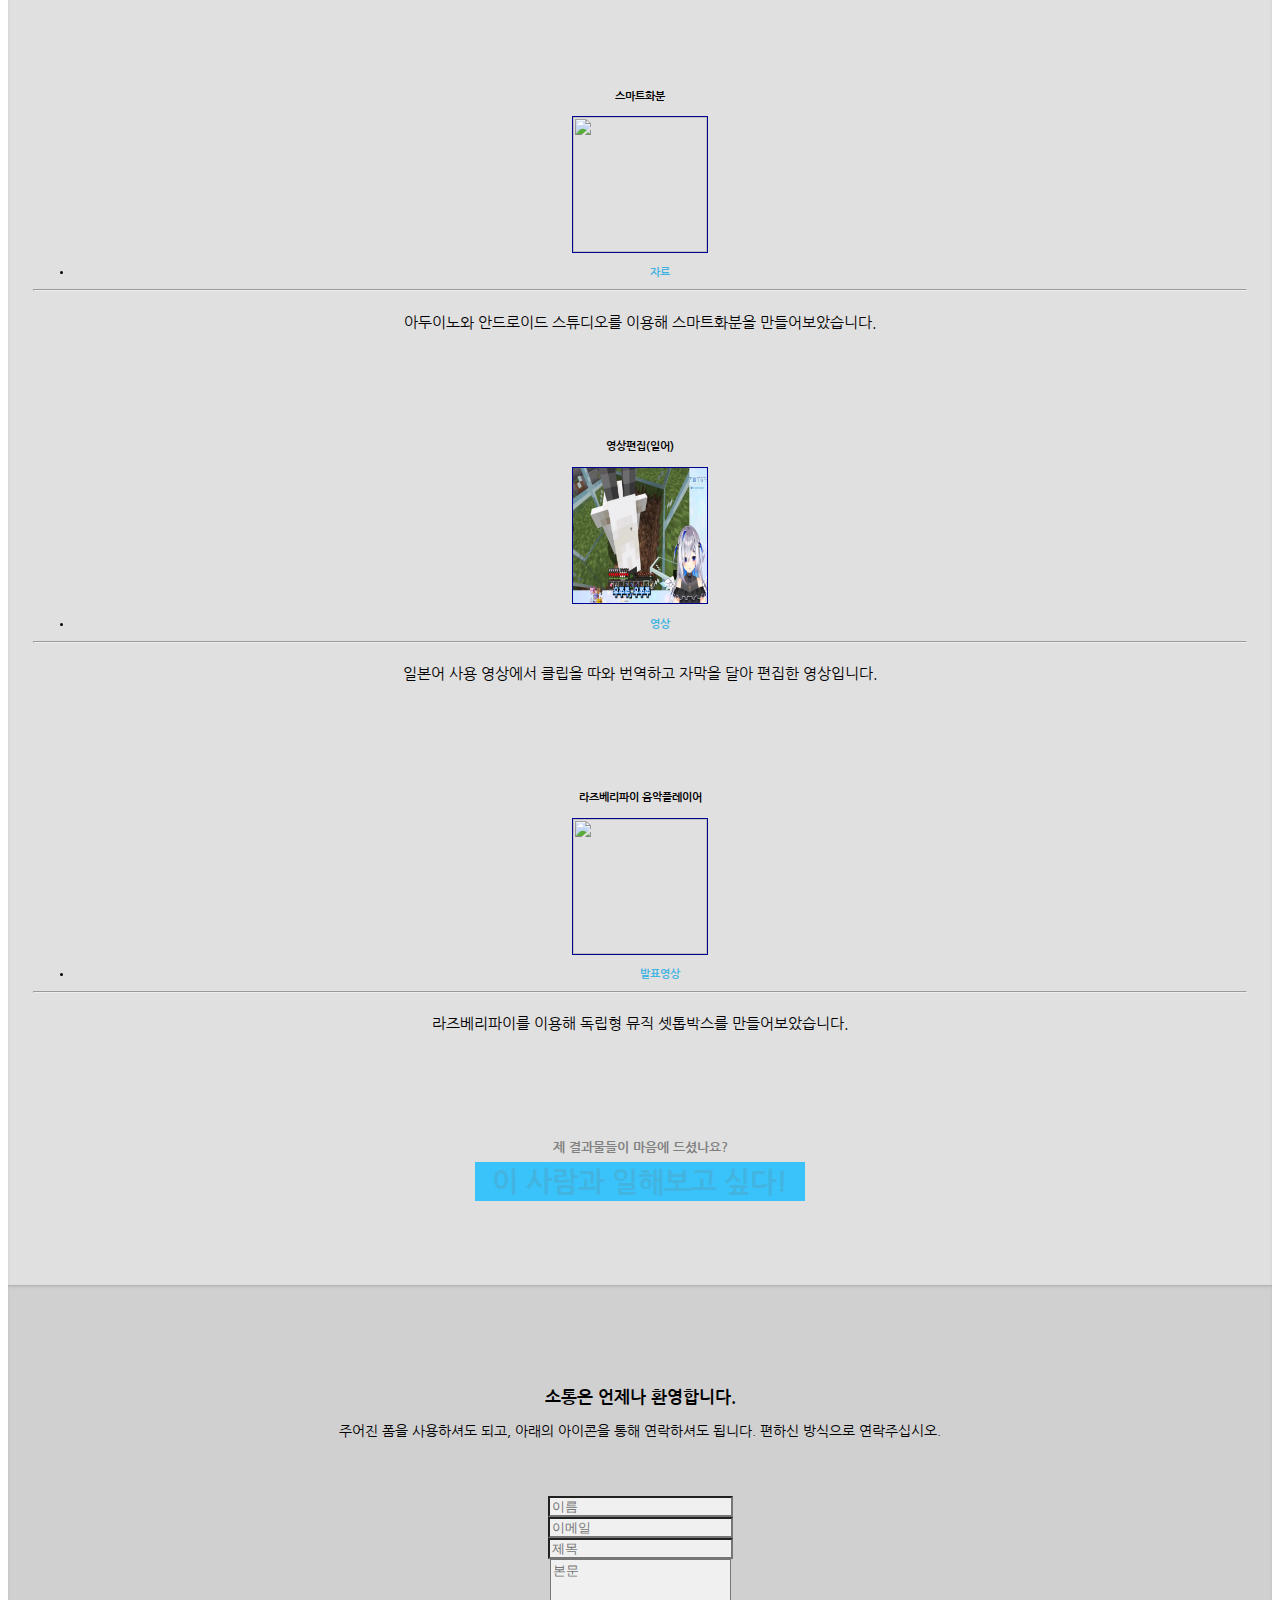
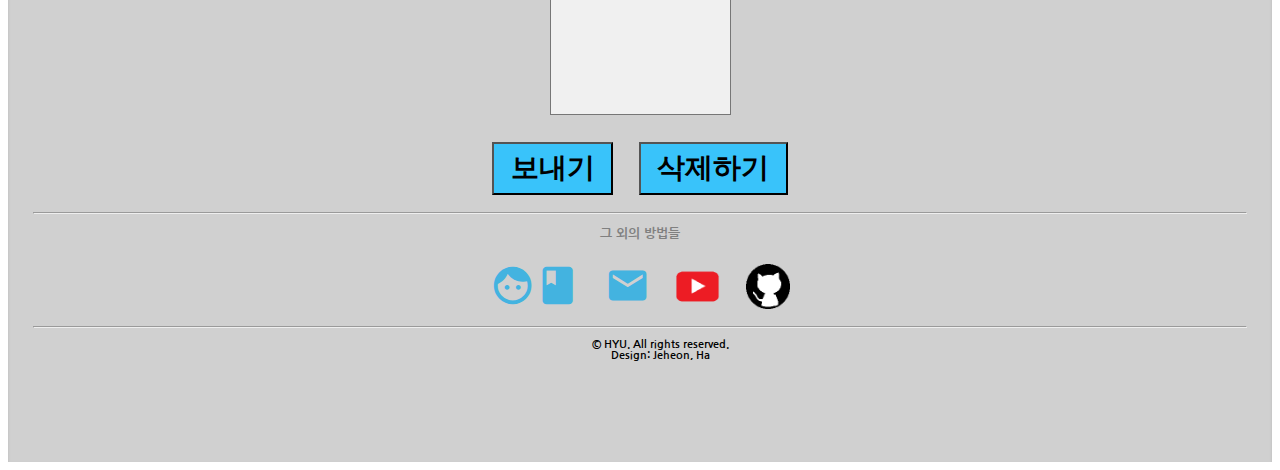
==== commit ee40dc27: "Update index.html" ====
--- a/index.html
+++ b/index.html
@@ -61,7 +61,7 @@
         <div class = "container">
             <header>
                 <h2>제가 지금까지 배웠고 할 수 있는 일들입니다.</h2>
-                <p>앞으로도 계속 배우고 익혀서 할 수 있는 일들이 많아졌으면 좋겠습니다.</p>
+                <p>계속 배우고 익혀서 할 수 있는 일이 많아졌으면 좋겠습니다.</p>
             </header>
             <div class = "row my-5">
                 <div class = "col-lg-4 col-md-12 col-sm-12">
@@ -127,7 +127,7 @@
         <div class="container">
             <header>
                 <h2>제가 지금까지 해 온 일들입니다.</h2>
-                <p>군 입대 전 데이터가 대부분 날아가서 다시 채우는데 열중하고 있습니다.</p>
+                <p>1,2학년 때 데이터가 많이 없어져 다시 채우는데 열중하고 있습니다.</p>
             </header>
             <div class="col my-5">
                 <div class = "row row-cols-sm-1 row-cols-md-1 row-cols-lg-3 mt-5">
@@ -232,7 +232,7 @@
 
     <!-- 컨택트 -->
     <article id="contact" class="wrapper" style="background-color: #D0D0D0;">
-        <div class="container-md">
+        <div class="container">
             <header>
                 <h2>소통은 언제나 환영합니다.</h2>
                 <p>주어진 폼을 사용하셔도 되고, 아래의 아이콘을 통해 연락하셔도 됩니다. 편하신 방식으로 연락주십시오.</p>
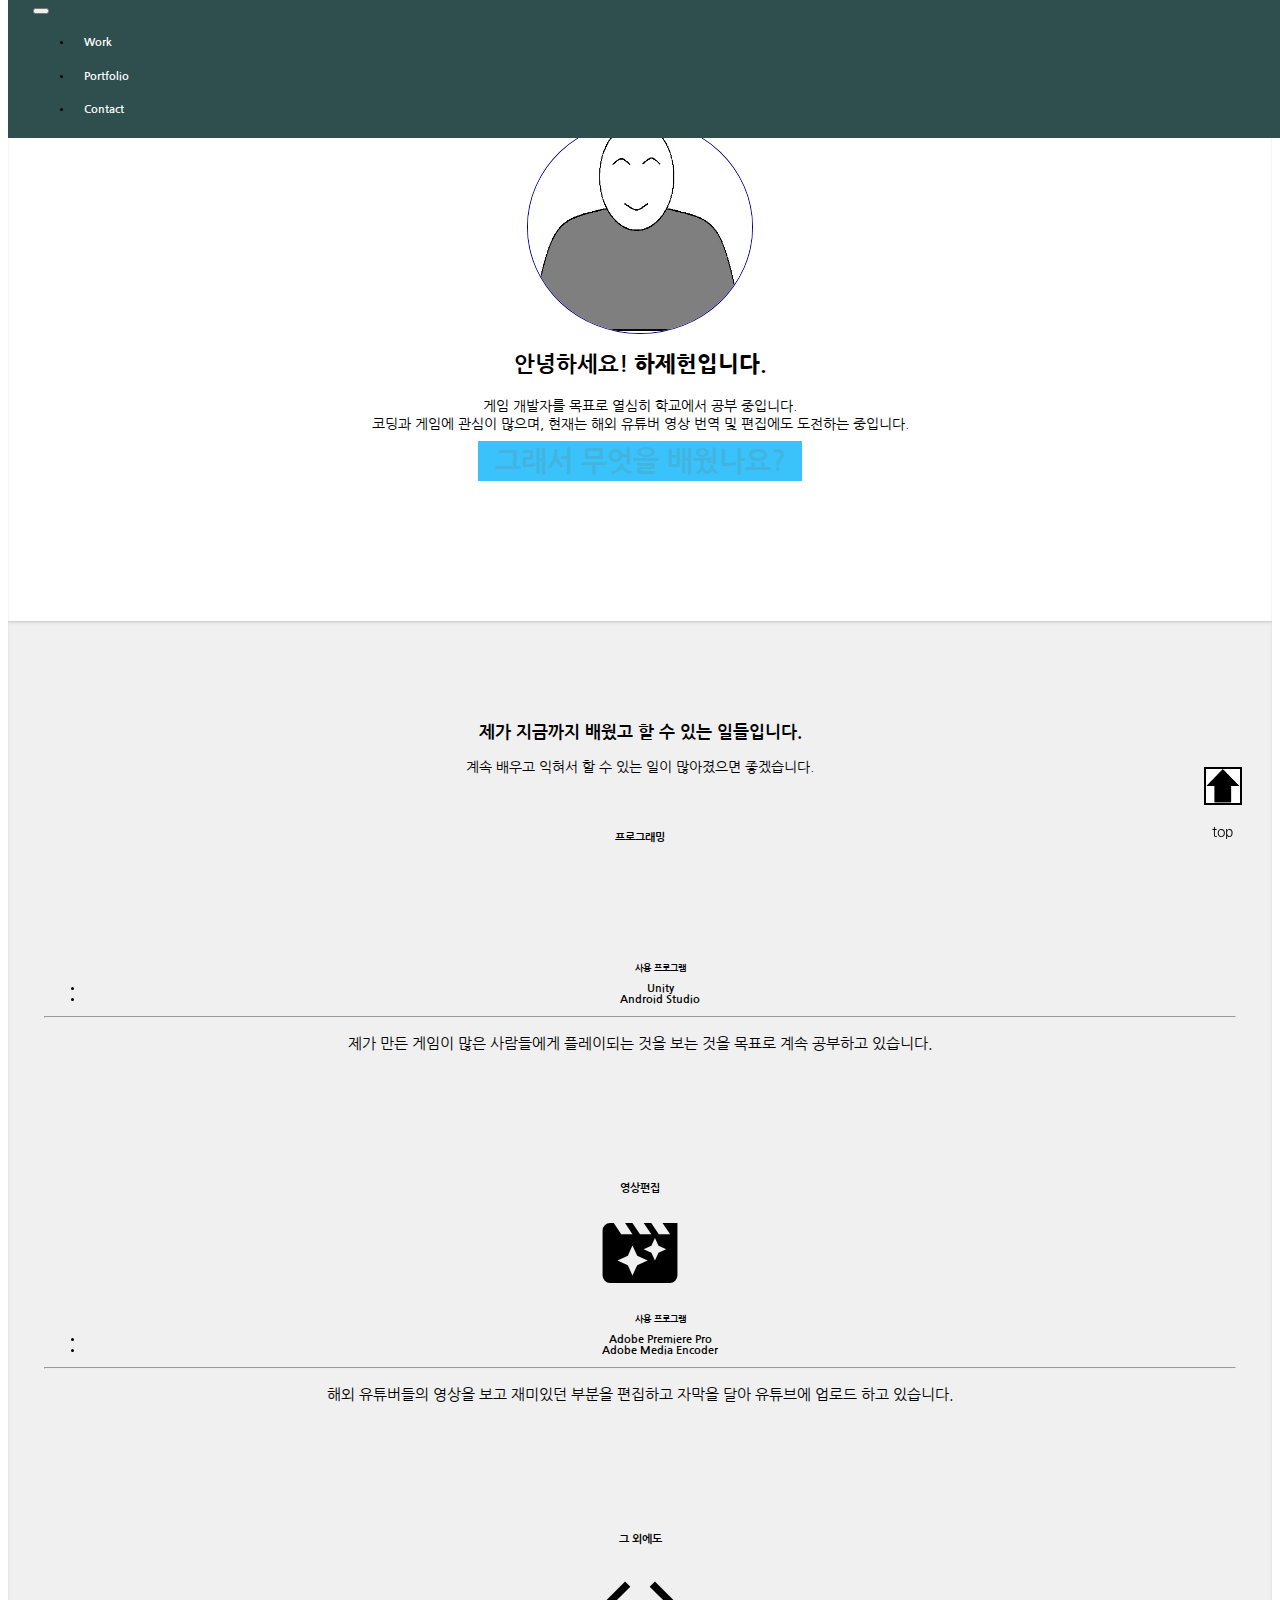
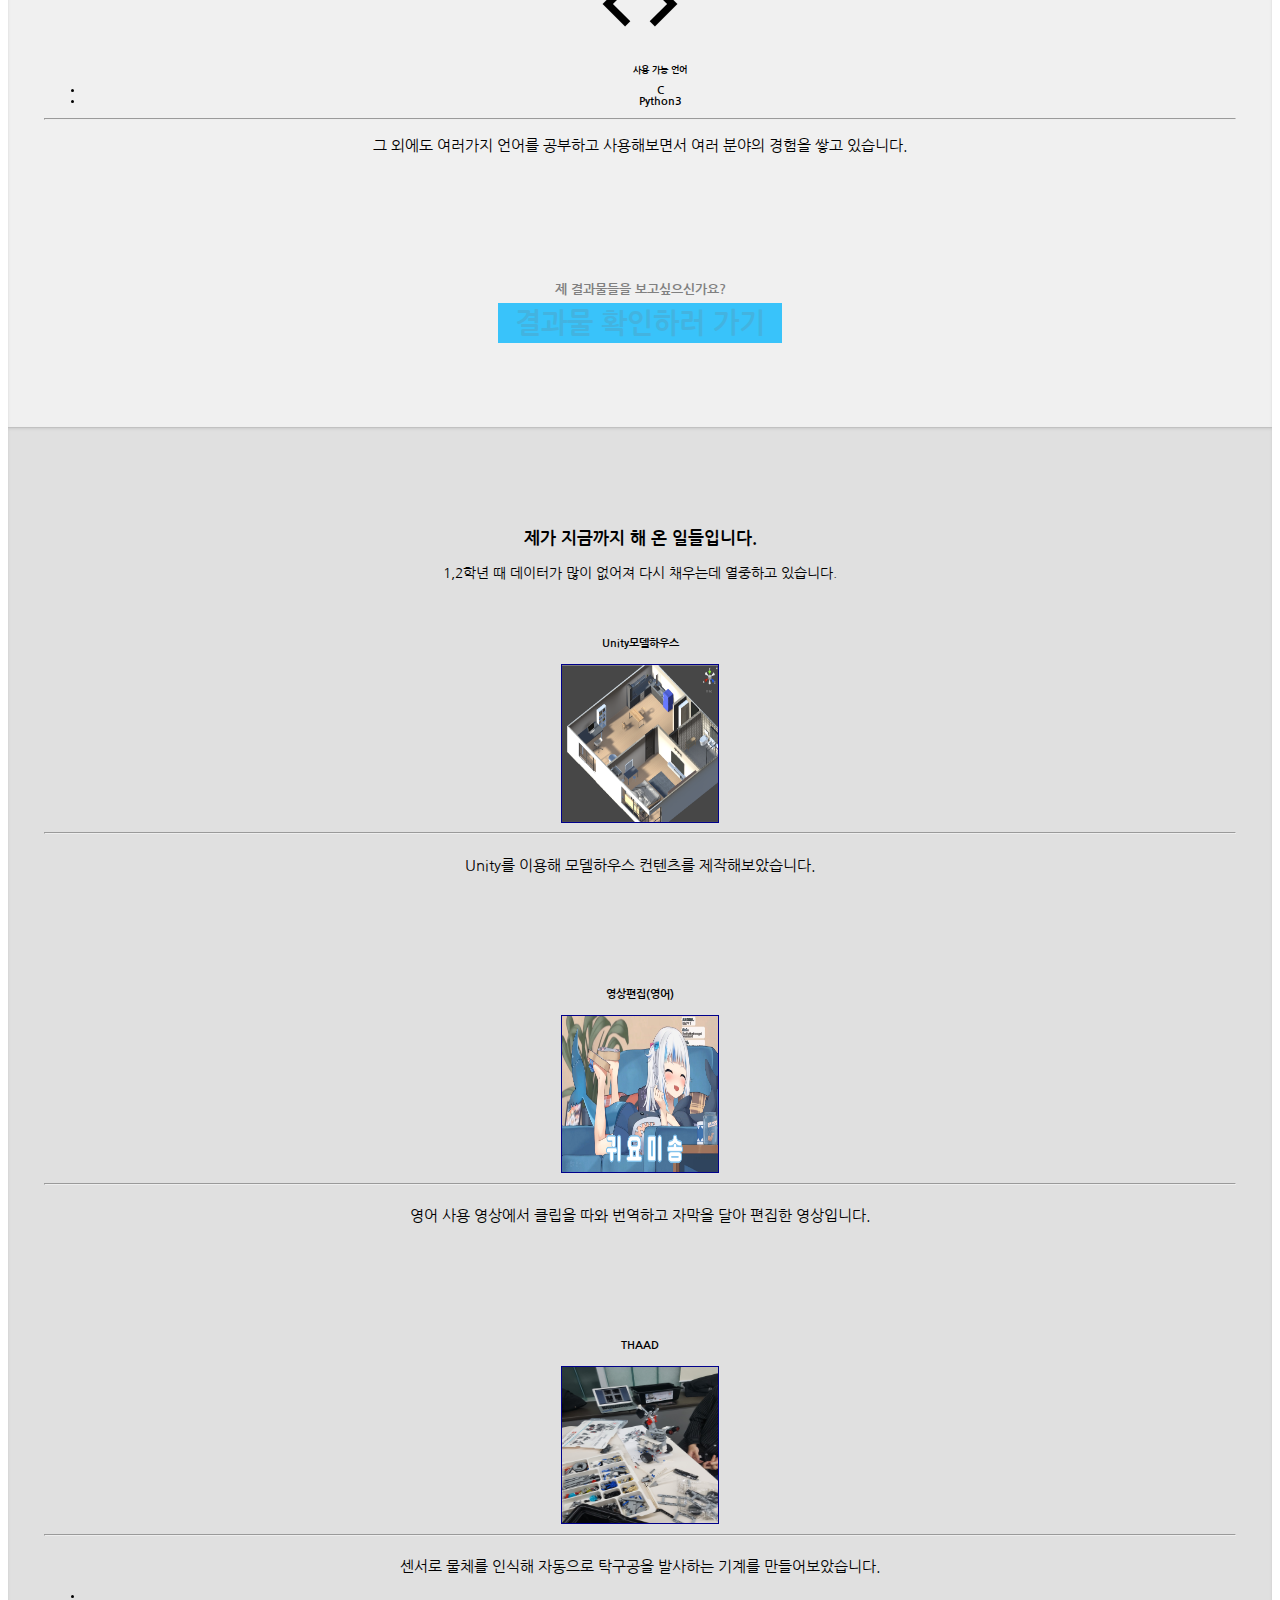
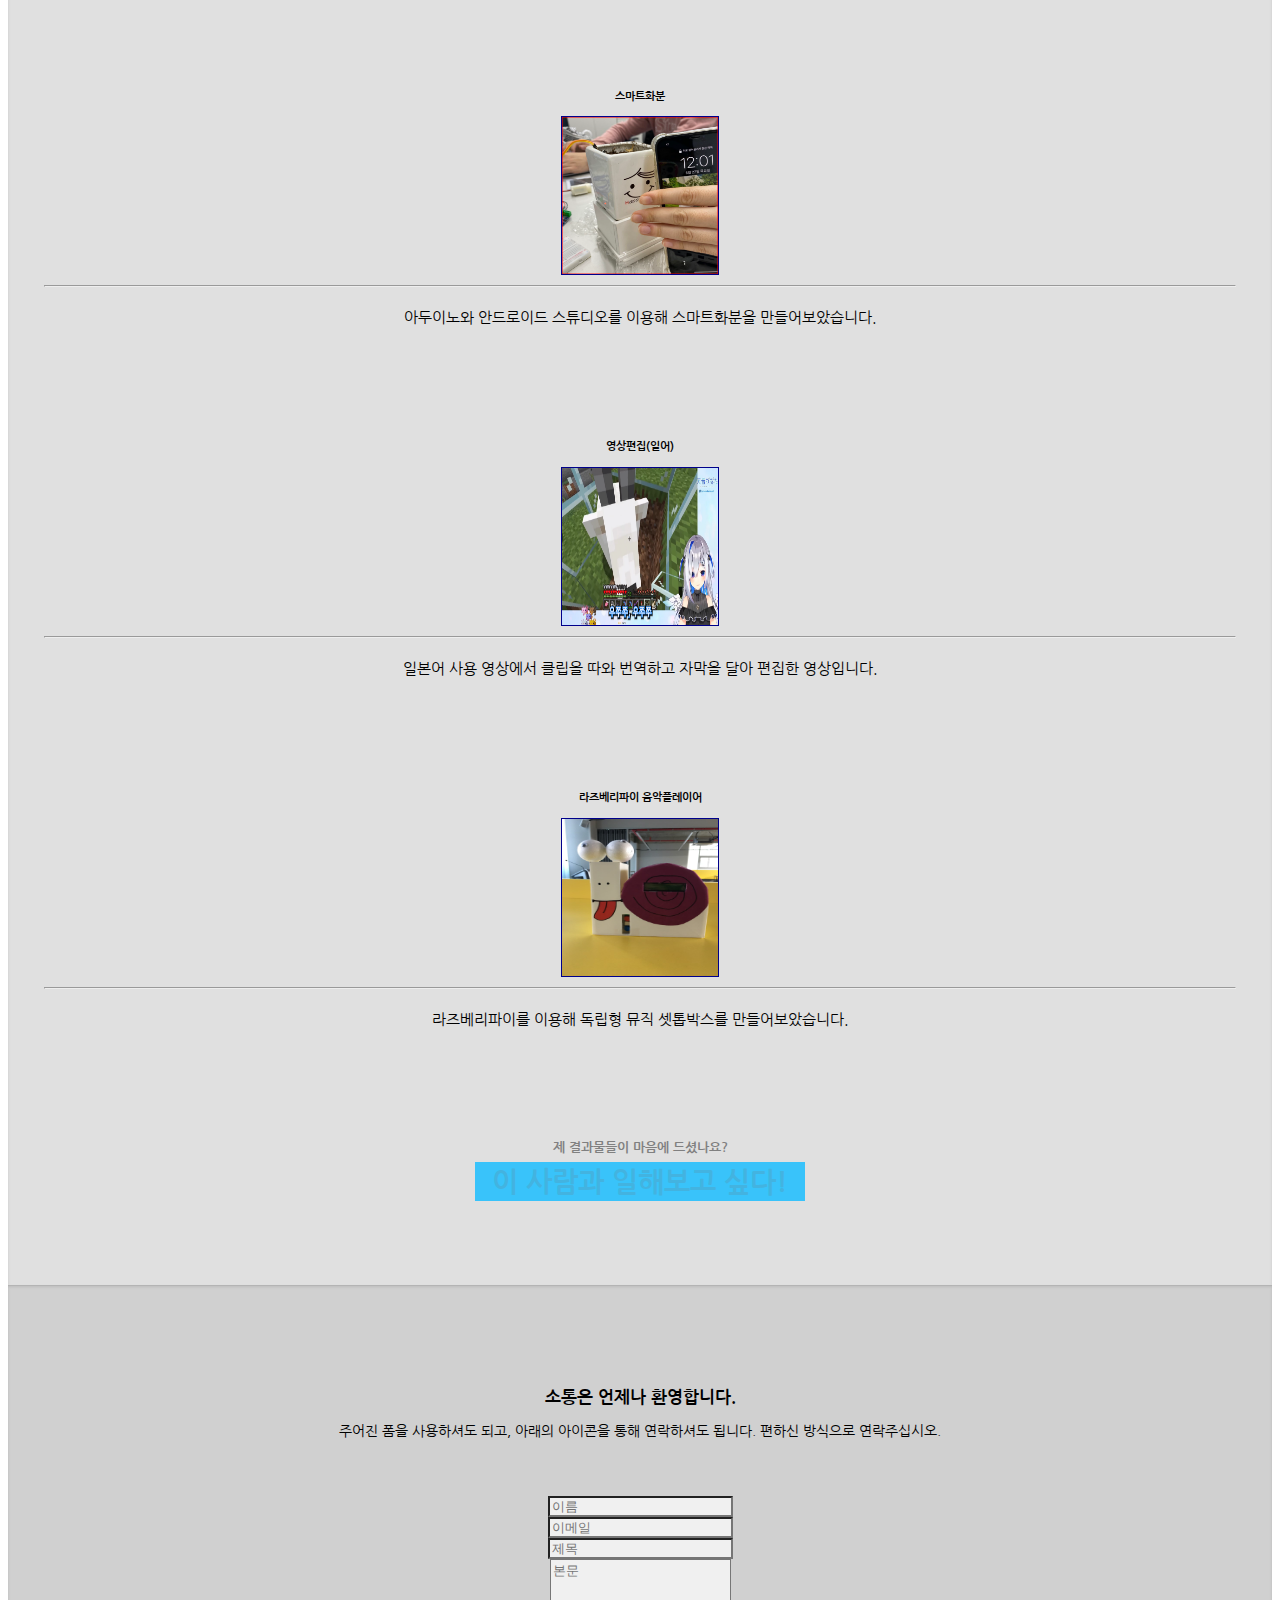
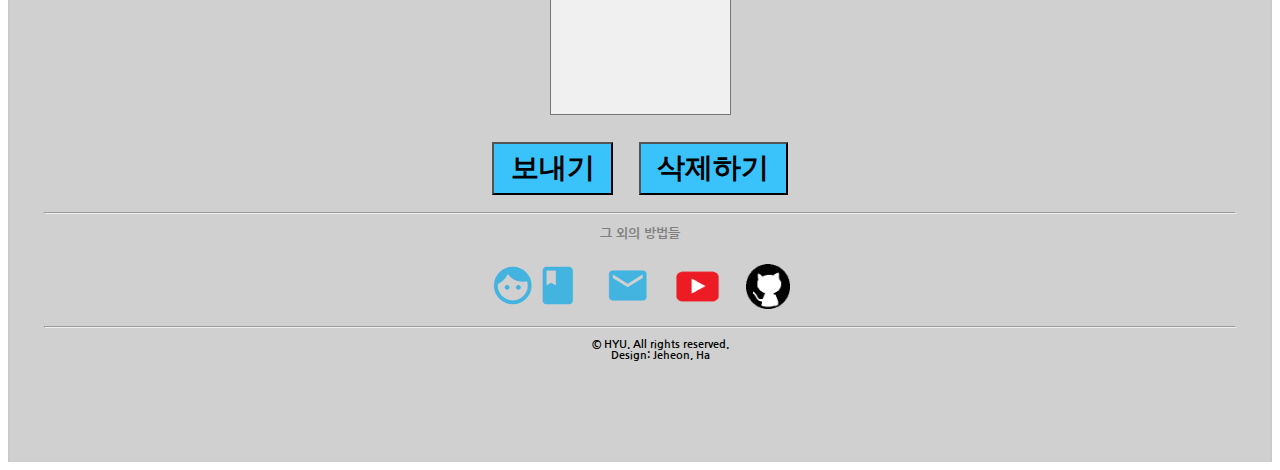
==== commit 3a612d8b: "Rename Index.html to index.html" ====
--- a/index.html
+++ b/index.html
@@ -137,10 +137,7 @@
                                 <h4 class ="fw-normal my-0">Unity모델하우스</h4>
                             </div>
                             <div class ="card-body">
-                                <img class = "py-1 cardimage" src="image/House.png"></img>
-                                <ul class ="list-unstyled mt-3 mb-4">
-                                    <li><a href="https://github.com/hsreol/Unity_project1"target="_blank" rel="noopener">관련파일</a></li>
-                                </ul>
+                                <a href="https://github.com/hsreol/Unity_project1"target="_blank" rel="noopener"><img class = "py-1 cardimage" src="image/House.png"></img></a>
                                 <hr/>
                                 <p class="cardpp">Unity를 이용해 모델하우스 컨텐츠를 제작해보았습니다.</p>
                             </div>
@@ -152,10 +149,7 @@
                                 <h4 class ="fw-normal my-0">영상편집(영어)</h4>
                             </div>
                             <div class ="card-body">
-                                <img class ="py-1 cardimage" src="image/thumbnail2.png"></img>
-                                <ul class ="list-unstyled mt-3 mb-4">
-                                    <li><a href="https://www.youtube.com/watch?v=ZM-MNtnNtqA"target="_blank" rel="noopener">영상</a></li>
-                                </ul>
+                                <a href="https://www.youtube.com/watch?v=ZM-MNtnNtqA"target="_blank" rel="noopener"><img class ="py-1 cardimage" src="image/thumbnail2.png"></img></a>
                                 <hr/>
                                 <p class="cardpp">영어 사용 영상에서 클립을 따와 번역하고 자막을 달아 편집한 영상입니다.</p>
                             </div>
@@ -167,12 +161,13 @@
                                 <h4 class ="fw-normal my-0">THAAD</h4>
                             </div>
                             <div class ="card-body">
-                                <img class = "py-1 cardimage" src="https://github.com/hsreol/hsreol.github.io/blob/master/KakaoTalk_Photo_2018-12-22-23-07-30-5.jpeg?raw=true"></img>
+                                <a href="https://www.youtube.com/watch?v=_15jUiJ9LQ8"target="_blank" rel="noopener"><img class = "py-1 cardimage" src="image/THAAD.jpeg"></img></a>
+                                <hr/>
+                                <p class="cardpp">센서로 물체를 인식해 자동으로 탁구공을 발사하는 기계를 만들어보았습니다.</p>
                                 <ul class ="list-unstyled mt-3 mb-4">
-                                    <li><a href="https://www.youtube.com/watch?v=_15jUiJ9LQ8"target="_blank" rel="noopener">발표영상</a></li>
+                                    <li></li>
                                 </ul>
-                                <hr/>
-                                <p class="cardpp">센서로 물체를 인식해 자동으로 탁구공을 발사하는 기계를 만들어보았습니다.</p>
+
                             </div>
                         </div>
                     </div>
@@ -182,10 +177,7 @@
                                 <h4 class ="fw-normal my-0">스마트화분</h4>
                             </div>
                             <div class ="card-body">
-                                <img class = "py-1 cardimage" src="https://github.com/hsreol/6week/blob/main/image/%EC%8A%A4%EB%A7%88%ED%8A%B8%ED%99%94%EB%B6%84.PNG?raw=true"></img>
-                                <ul class ="list-unstyled mt-3 mb-4">
-                                    <li><a href="https://www.notion.so/7e5d5c9f5f4448d2800c1381de6eed7c"target="_blank" rel="noopener">자료</a></li>
-                                </ul>
+                                <a href="https://www.notion.so/7e5d5c9f5f4448d2800c1381de6eed7c"target="_blank" rel="noopener"><img class = "py-1 cardimage" src="image/smartpot.PNG"></img></a>
                                 <hr/>
                                 <p class="cardpp">아두이노와 안드로이드 스튜디오를 이용해 스마트화분을 만들어보았습니다.</p>
                             </div>
@@ -197,10 +189,7 @@
                                 <h4 class ="fw-normal my-0">영상편집(일어)</h4>
                             </div>
                             <div class ="card-body">
-                                <img class ="py-1 cardimage" src="image/thumbnail1.png"></img>
-                                <ul class ="list-unstyled mt-3 mb-4">
-                                    <li><a href="https://www.youtube.com/watch?v=g9gSGaNfvWw"target="_blank" rel="noopener">영상</a></li>
-                                </ul>
+                                <a href="https://www.youtube.com/watch?v=g9gSGaNfvWw"target="_blank" rel="noopener"><img class ="py-1 cardimage" src="image/thumbnail1.png"></img></a>
                                 <hr/>
                                 <p class="cardpp">일본어 사용 영상에서 클립을 따와 번역하고 자막을 달아 편집한 영상입니다.</p>
                             </div>
@@ -212,10 +201,7 @@
                                 <h4 class ="fw-normal my-0">라즈베리파이 음악플레이어</h4>
                             </div>
                             <div class ="card-body">
-                                <img class = "py-1 cardimage" src="https://github.com/hsreol/hsreol.github.io/blob/master/KakaoTalk_2017-12-06-16-46-28_Photo_22.jpeg?raw=true"></img>
-                                <ul class ="list-unstyled mt-3 mb-4">
-                                    <li><a href="https://youtu.be/YPUKMDJuAIghttps://youtu.be/YPUKMDJuAIg"target="_blank" rel="noopener">발표영상</a></li>
-                                </ul>
+                                <a href="https://youtu.be/YPUKMDJuAIghttps://youtu.be/YPUKMDJuAIg"target="_blank" rel="noopener"><img class = "py-1 cardimage" src="image/Music_Player.jpeg"></img></a>
                                 <hr/>
                                 <p class="cardpp">라즈베리파이를 이용해 독립형 뮤직 셋톱박스를 만들어보았습니다.</p>
                             </div>
--- a/resource/css/style.css
+++ b/resource/css/style.css
@@ -46,11 +46,12 @@
     margin: 0 auto;
     max-width: calc(100% - 50px);
     width: 1400px;
+    min-height: 5rem;
 }
 
 .wrapper {
     box-shadow: inset 0px 1px 0px 0px rgba(0, 0, 0, 0.05), inset 0px 2px 3px 0px rgba(0, 0, 0, 0.1);
-    padding: 8rem 0 8rem 0;
+    padding: 8rem 1rem 8rem 1rem;
     text-align: center;
 }
 
@@ -64,8 +65,8 @@
 
 .cardimage{
     border: 1px solid darkblue;
-    width: 12rem;
-    height: 12rem;
+    width: 14rem;
+    height: 14rem;
     alt: "";
 }
 
@@ -75,8 +76,8 @@
 }
 
 .goup{
-    width: 2rem;
-    height: 2rem;
+    width: 3rem;
+    height: 3rem;
     border: 2px solid #000000;
 }
 
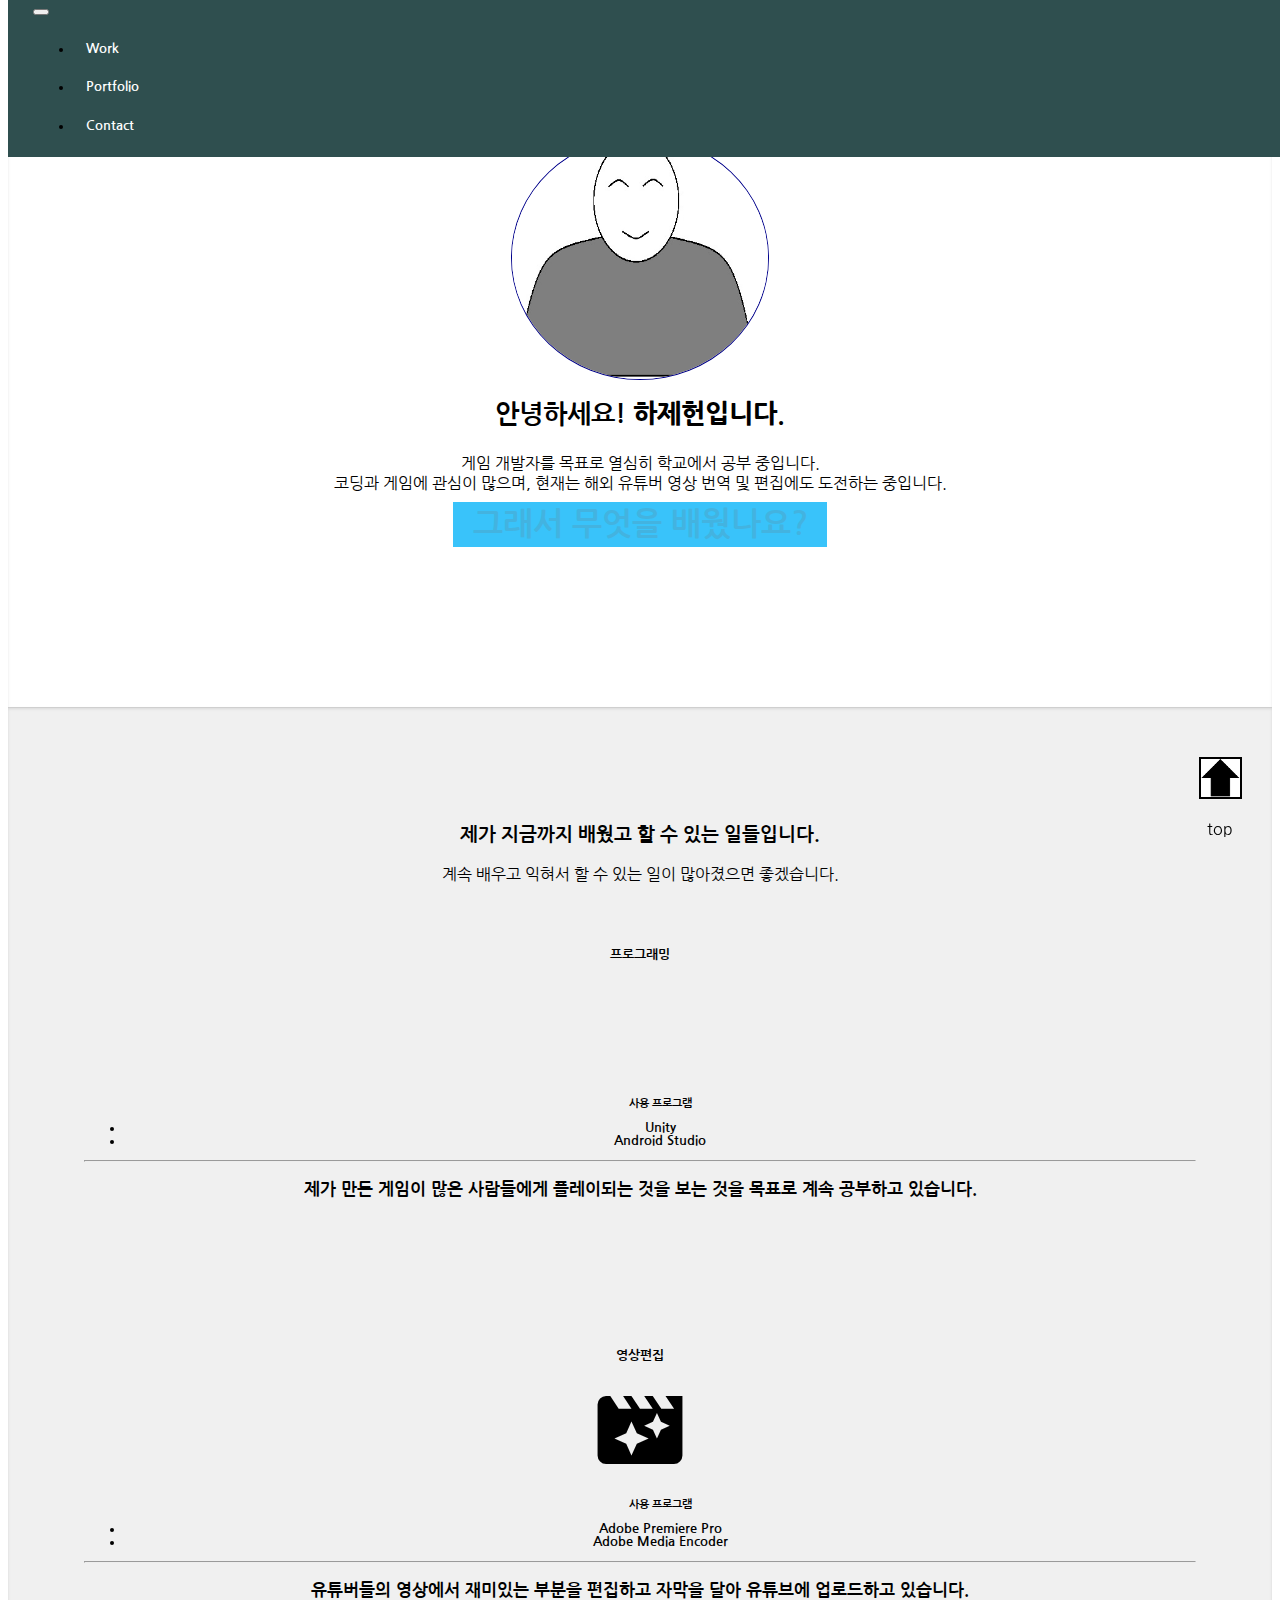
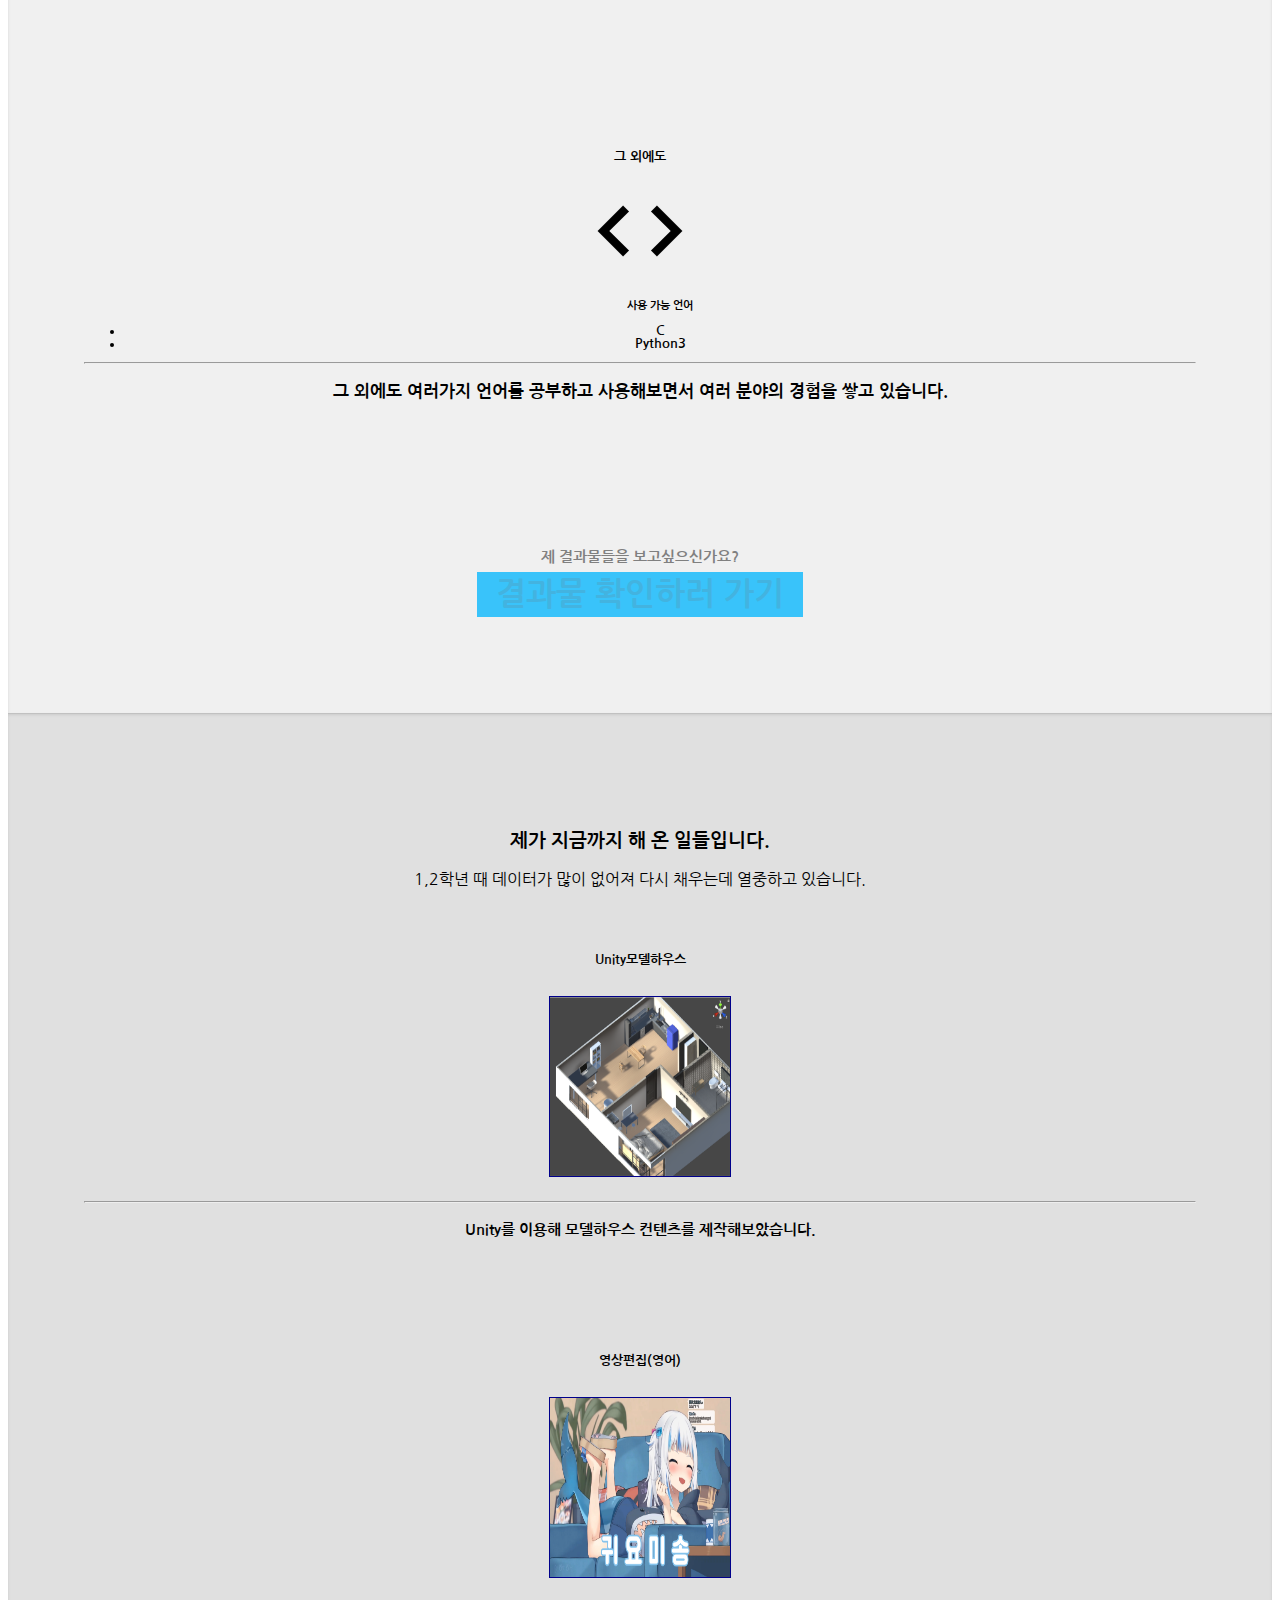
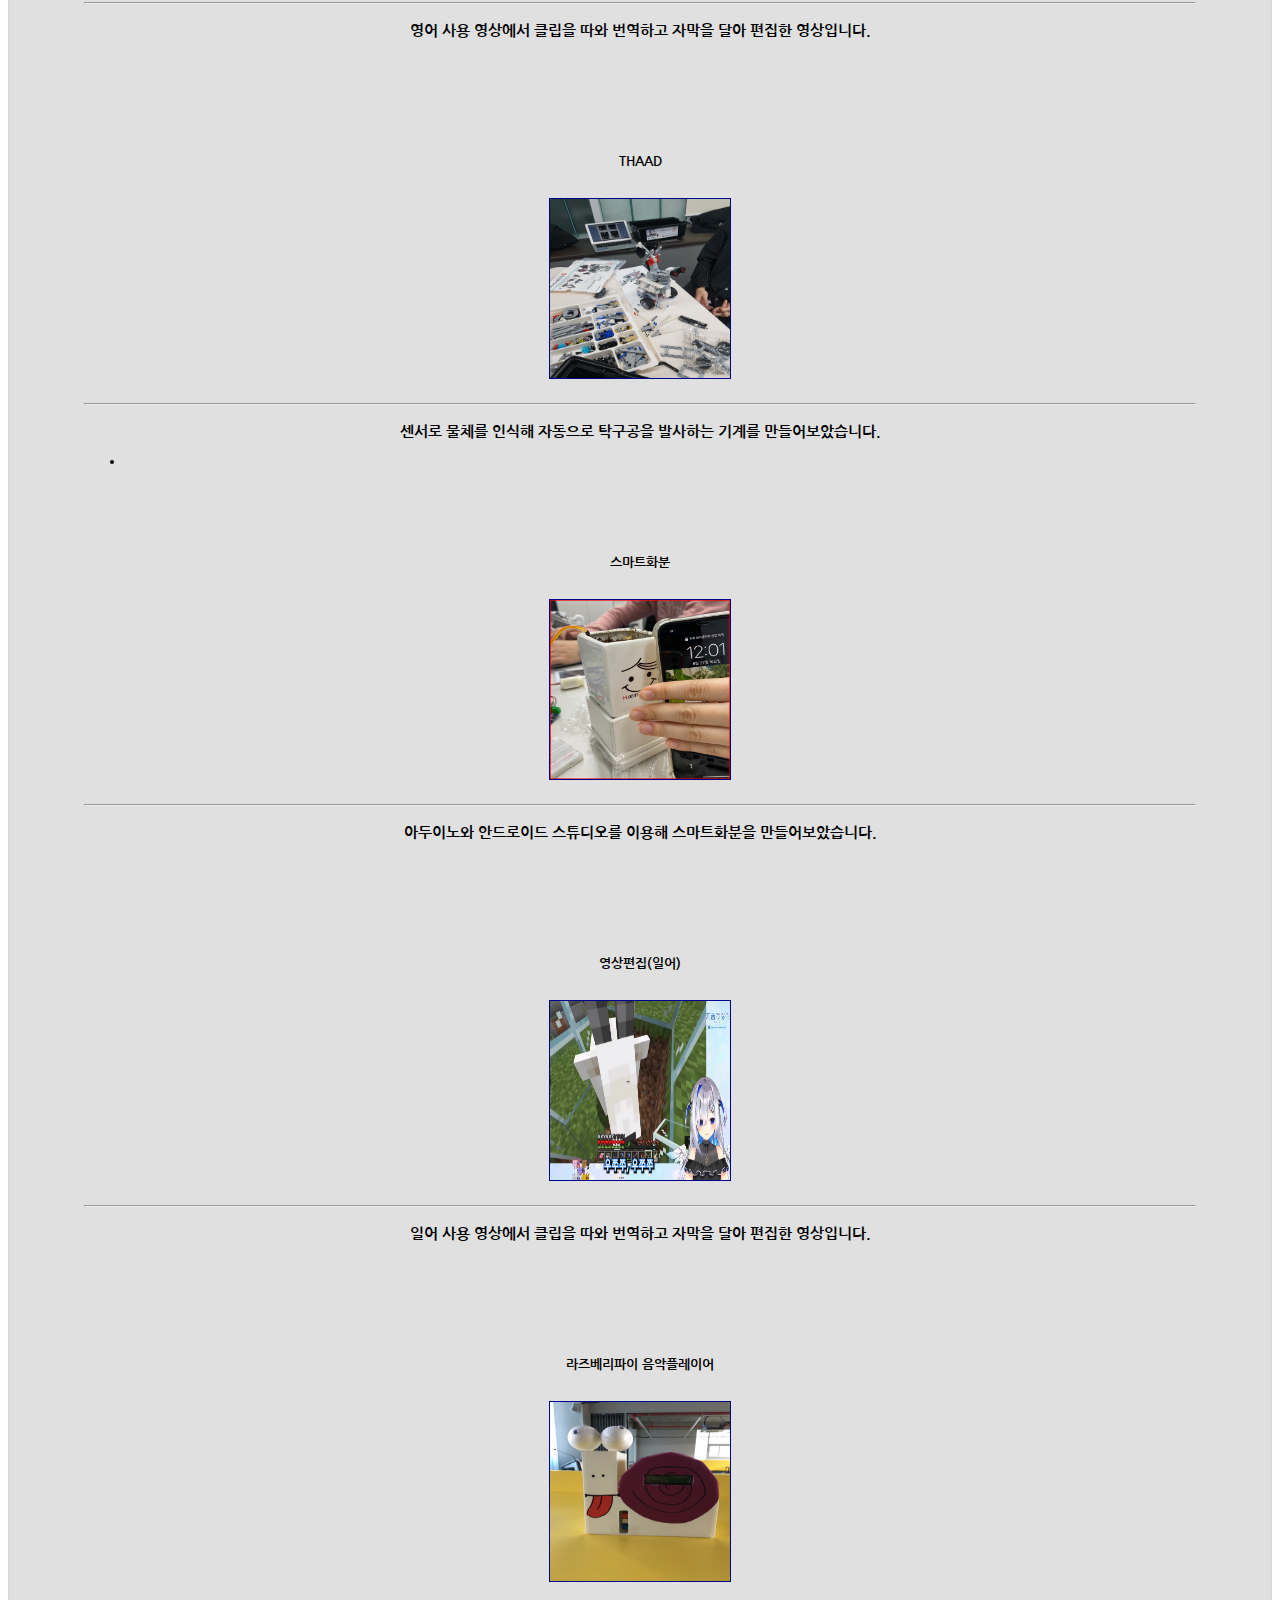
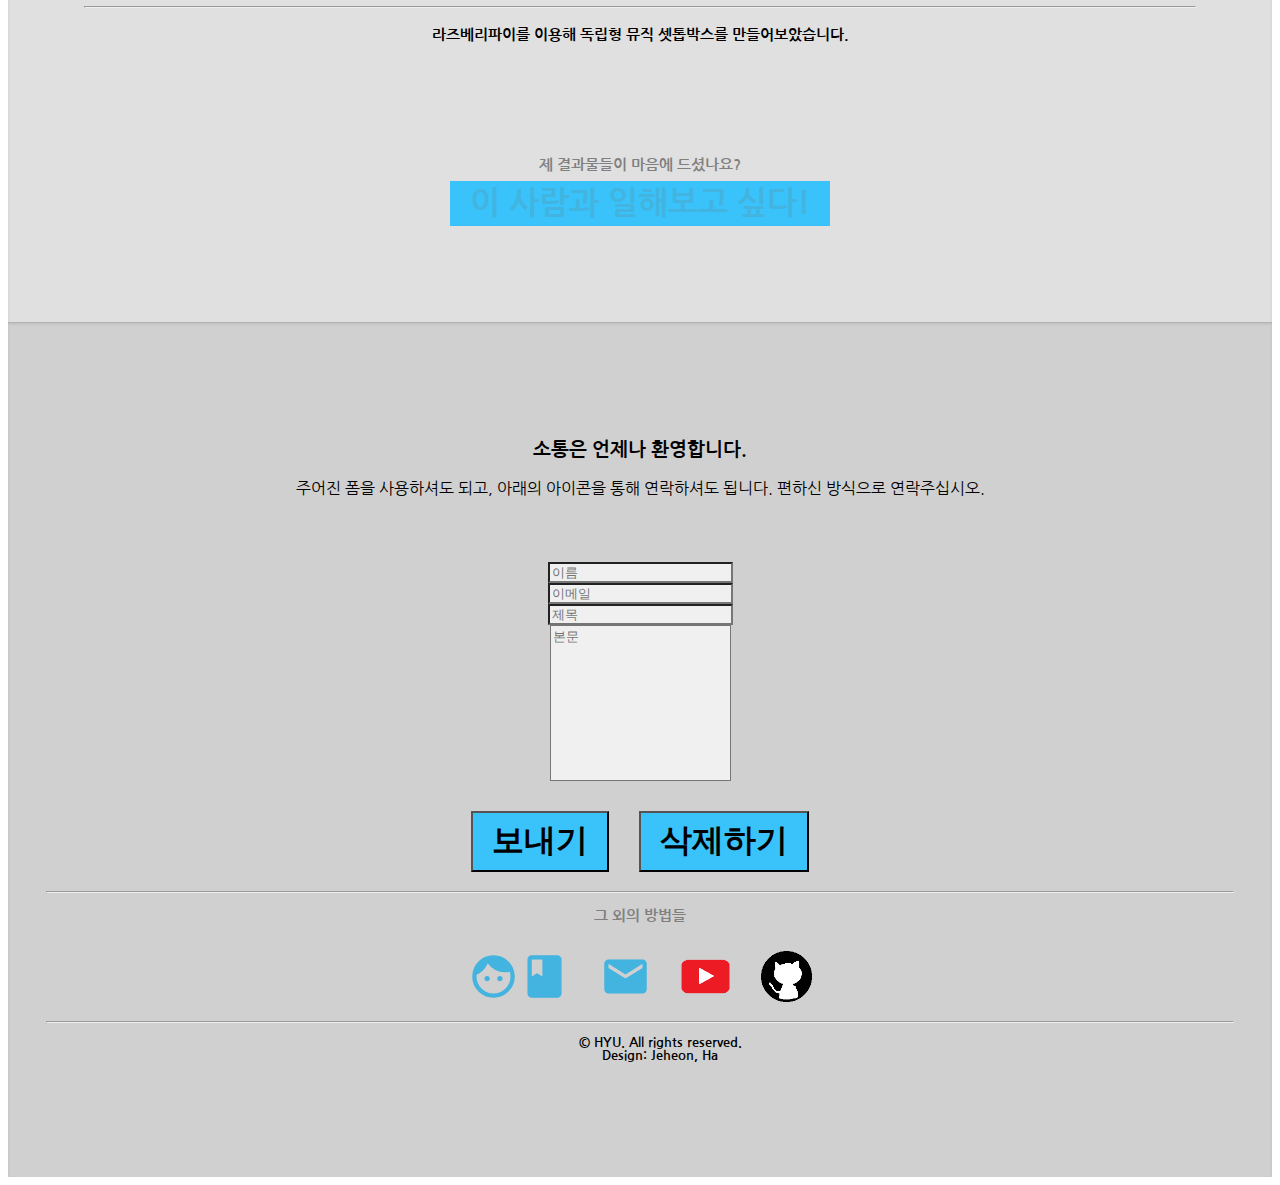
==== commit 114352ff: "Add files via upload" ====
--- a/index.html
+++ b/index.html
@@ -94,7 +94,7 @@
                                 <li>Adobe Media Encoder</li>
                             </ul>
                             <hr/>
-                            <p class="cardp">해외 유튜버들의 영상을 보고 재미있던 부분을 편집하고 자막을 달아 유튜브에 업로드 하고 있습니다.</p>
+                            <p class="cardp">유튜버들의 영상에서 재미있는 부분을 편집하고 자막을 달아 유튜브에 업로드하고 있습니다.</p>
                         </div>
                     </div>
                 </div>
@@ -191,7 +191,7 @@
                             <div class ="card-body">
                                 <a href="https://www.youtube.com/watch?v=g9gSGaNfvWw"target="_blank" rel="noopener"><img class ="py-1 cardimage" src="image/thumbnail1.png"></img></a>
                                 <hr/>
-                                <p class="cardpp">일본어 사용 영상에서 클립을 따와 번역하고 자막을 달아 편집한 영상입니다.</p>
+                                <p class="cardpp">일어 사용 영상에서 클립을 따와 번역하고 자막을 달아 편집한 영상입니다.</p>
                             </div>
                         </div>
                     </div>
@@ -279,4 +279,4 @@
 
     <script src="https://cdn.jsdelivr.net/npm/bootstrap@5.0.0-beta3/dist/js/bootstrap.bundle.min.js" integrity="sha384-JEW9xMcG8R+pH31jmWH6WWP0WintQrMb4s7ZOdauHnUtxwoG2vI5DkLtS3qm9Ekf" crossorigin="anonymous"></script>
 </body>
-</html>
+</html>--- a/resource/css/style.css
+++ b/resource/css/style.css
@@ -45,7 +45,7 @@
 .container {
     margin: 0 auto;
     max-width: calc(100% - 50px);
-    width: 1400px;
+    width: 1300px;
     min-height: 5rem;
 }
 
@@ -65,6 +65,7 @@
 
 .cardimage{
     border: 1px solid darkblue;
+    margin: 1rem 0 1rem 0;
     width: 14rem;
     height: 14rem;
     alt: "";
@@ -171,6 +172,7 @@
 
 ul li{
     font-weight: bold;
+    font-size: 1em;
 }
 
 h5{
@@ -193,20 +195,31 @@
 
 .cardp{
     font-size: 1.3rem;
-    font-weight: 200;
+    font-weight: 700;
     margin-top: 1.5rem;
 }
 
 .cardpp{
-    font-size: 1.3rem;
-    font-weight: 500;
-    margin-top: 2rem;
+    font-size: 1.2rem;
+    font-weight: 700;
+    margin-top: 1.5rem;
+}
+.card-body{
+    padding: 0 3rem 0 3rem;
 }
 
 @media screen and (max-width:1680px){
     html{font-size: 100%;}
 }
 
-@media screen and (max-width:1280px){
-    html{font-size: 70%;}
-}
+@media screen and (max-width:1300px){
+    html{font-size: 80%;}
+}
+
+@media screen and (max-width:991px){
+    html{font-size: 100%;}
+}
+
+@media screen and (max-width:600px){
+    html{font-size: 80%;}
+}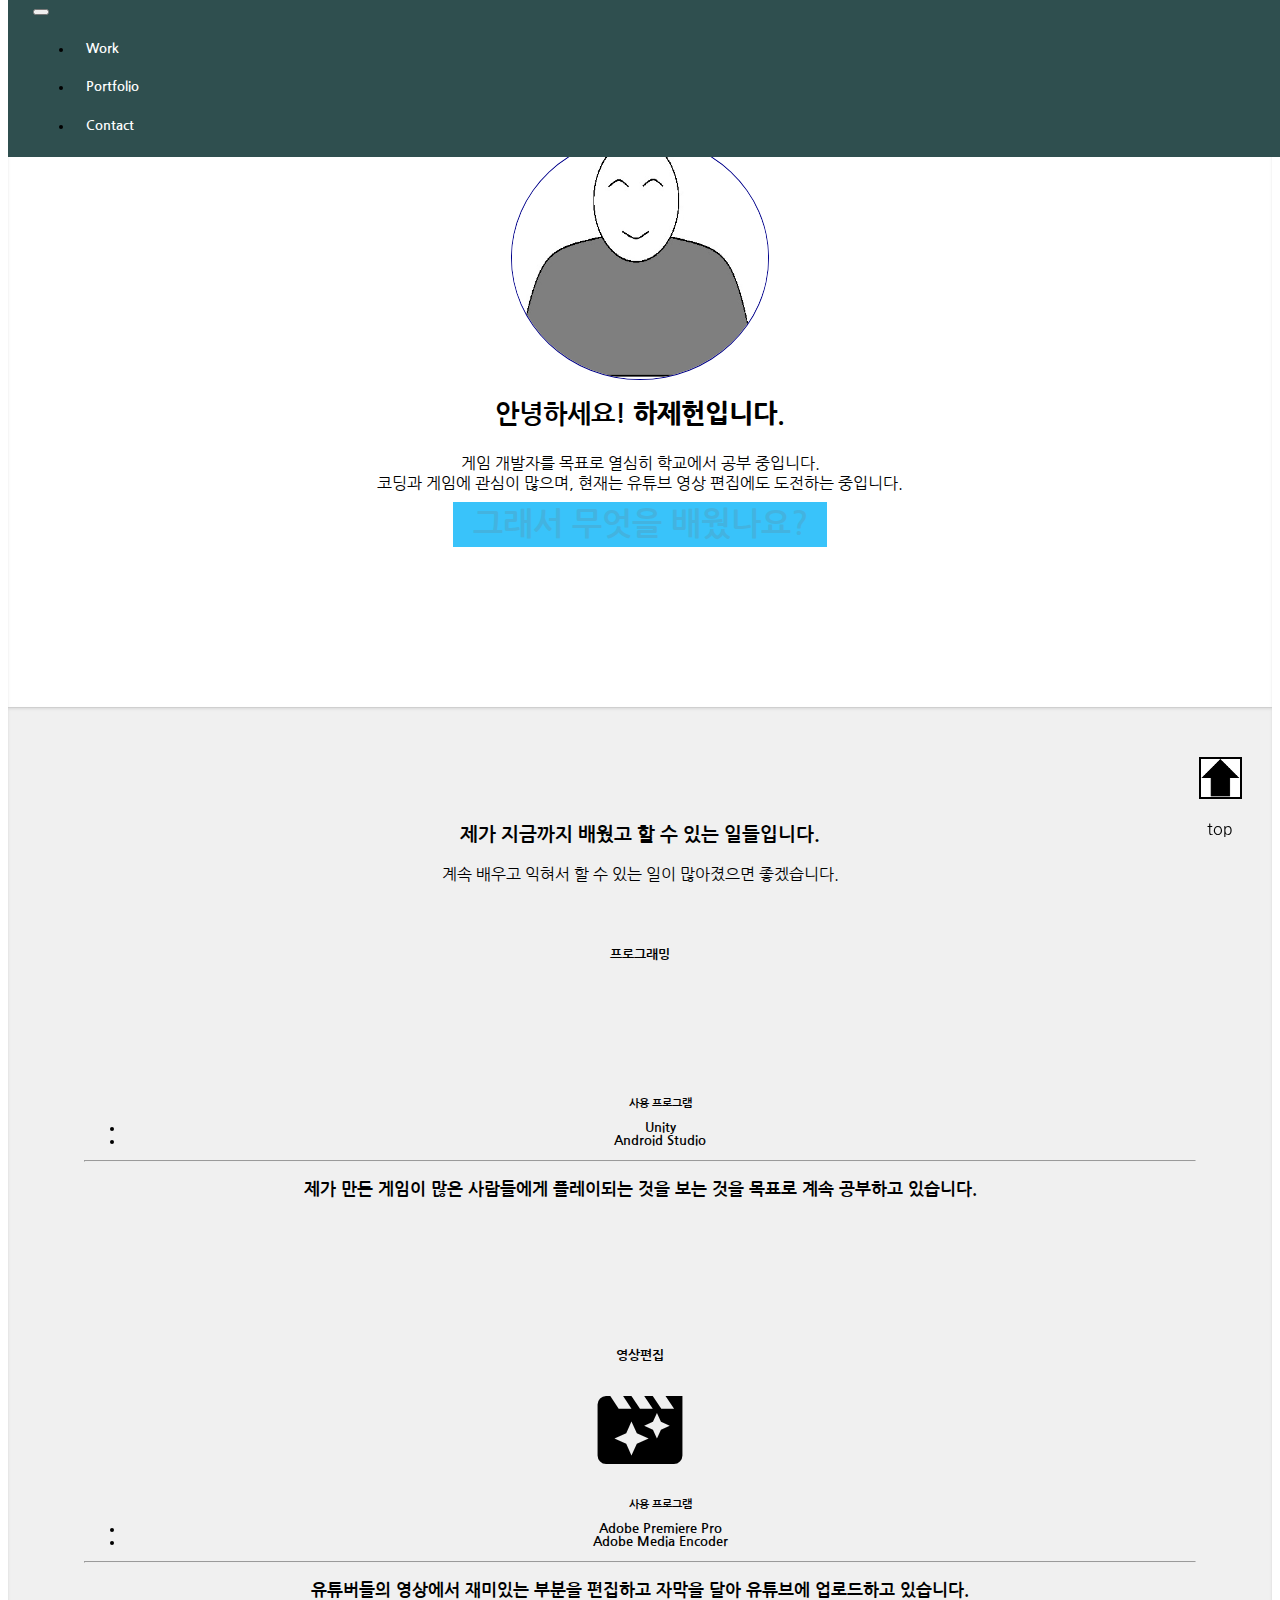
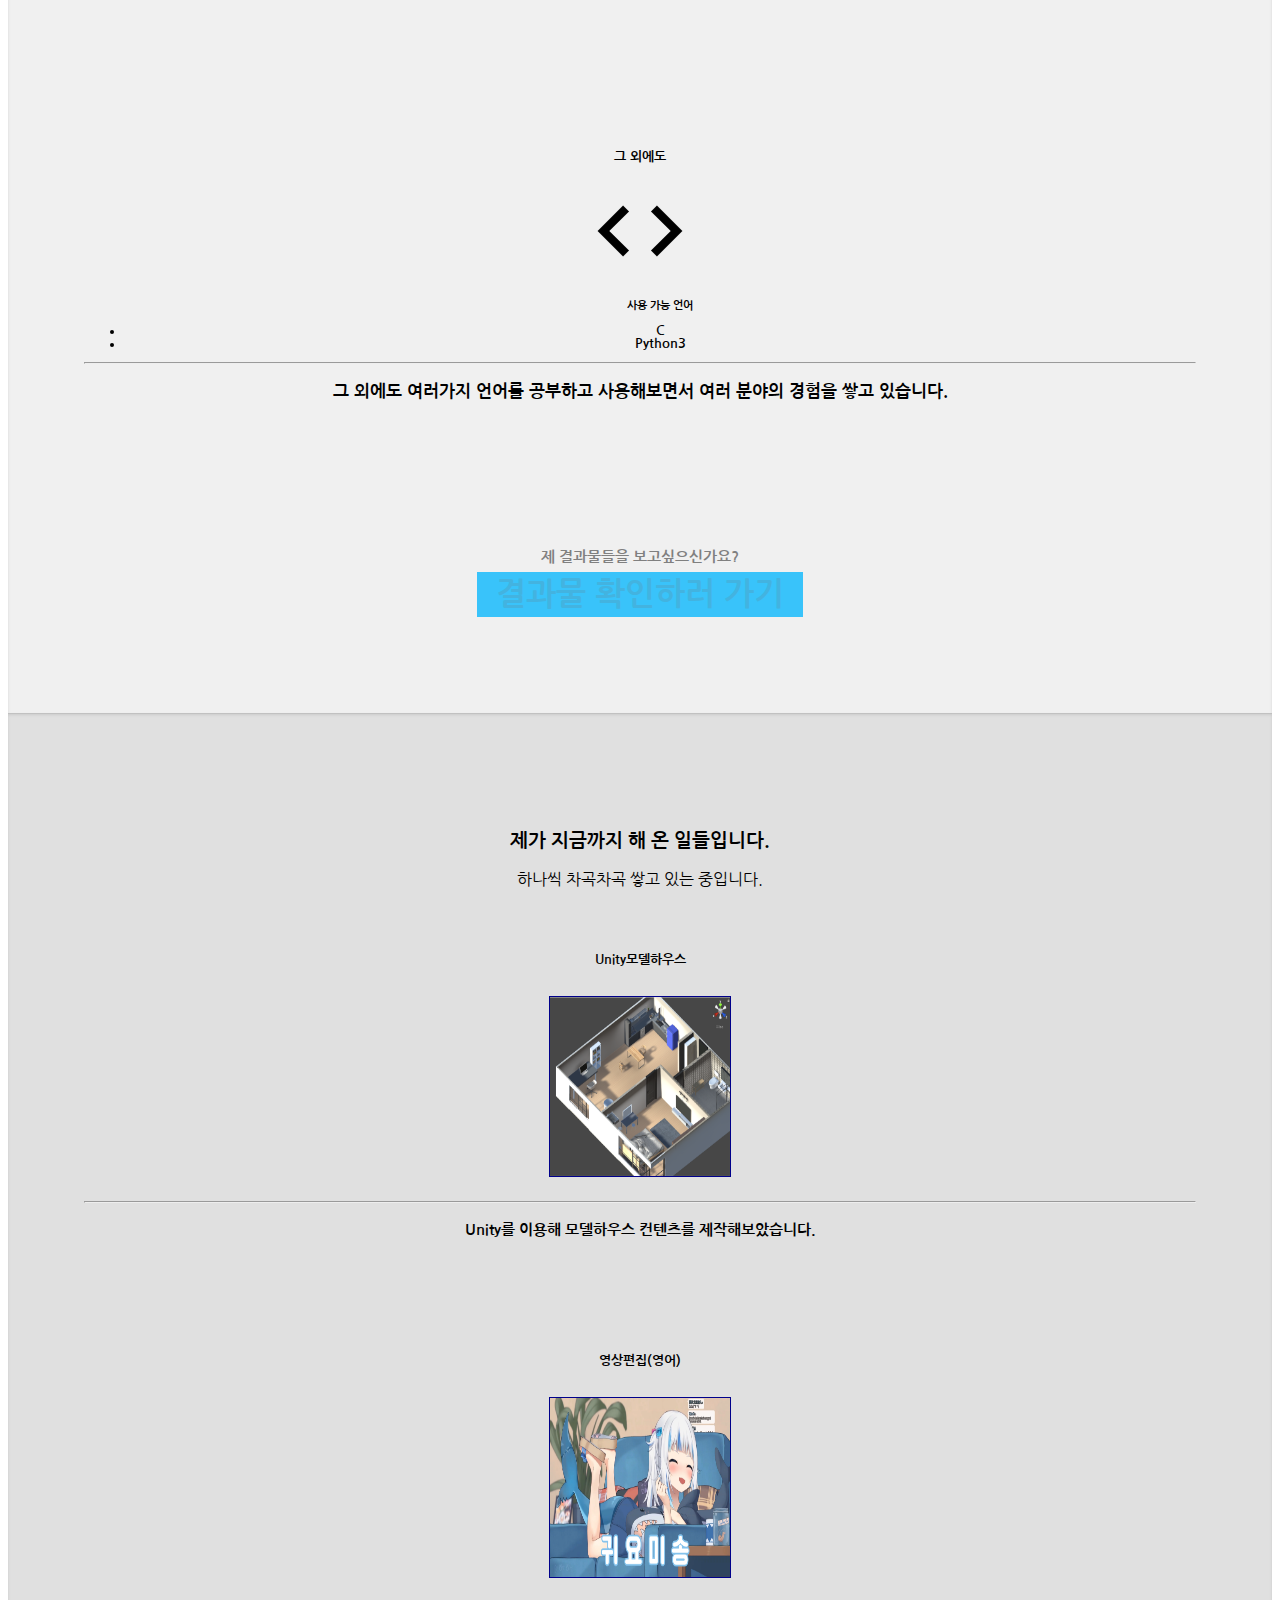
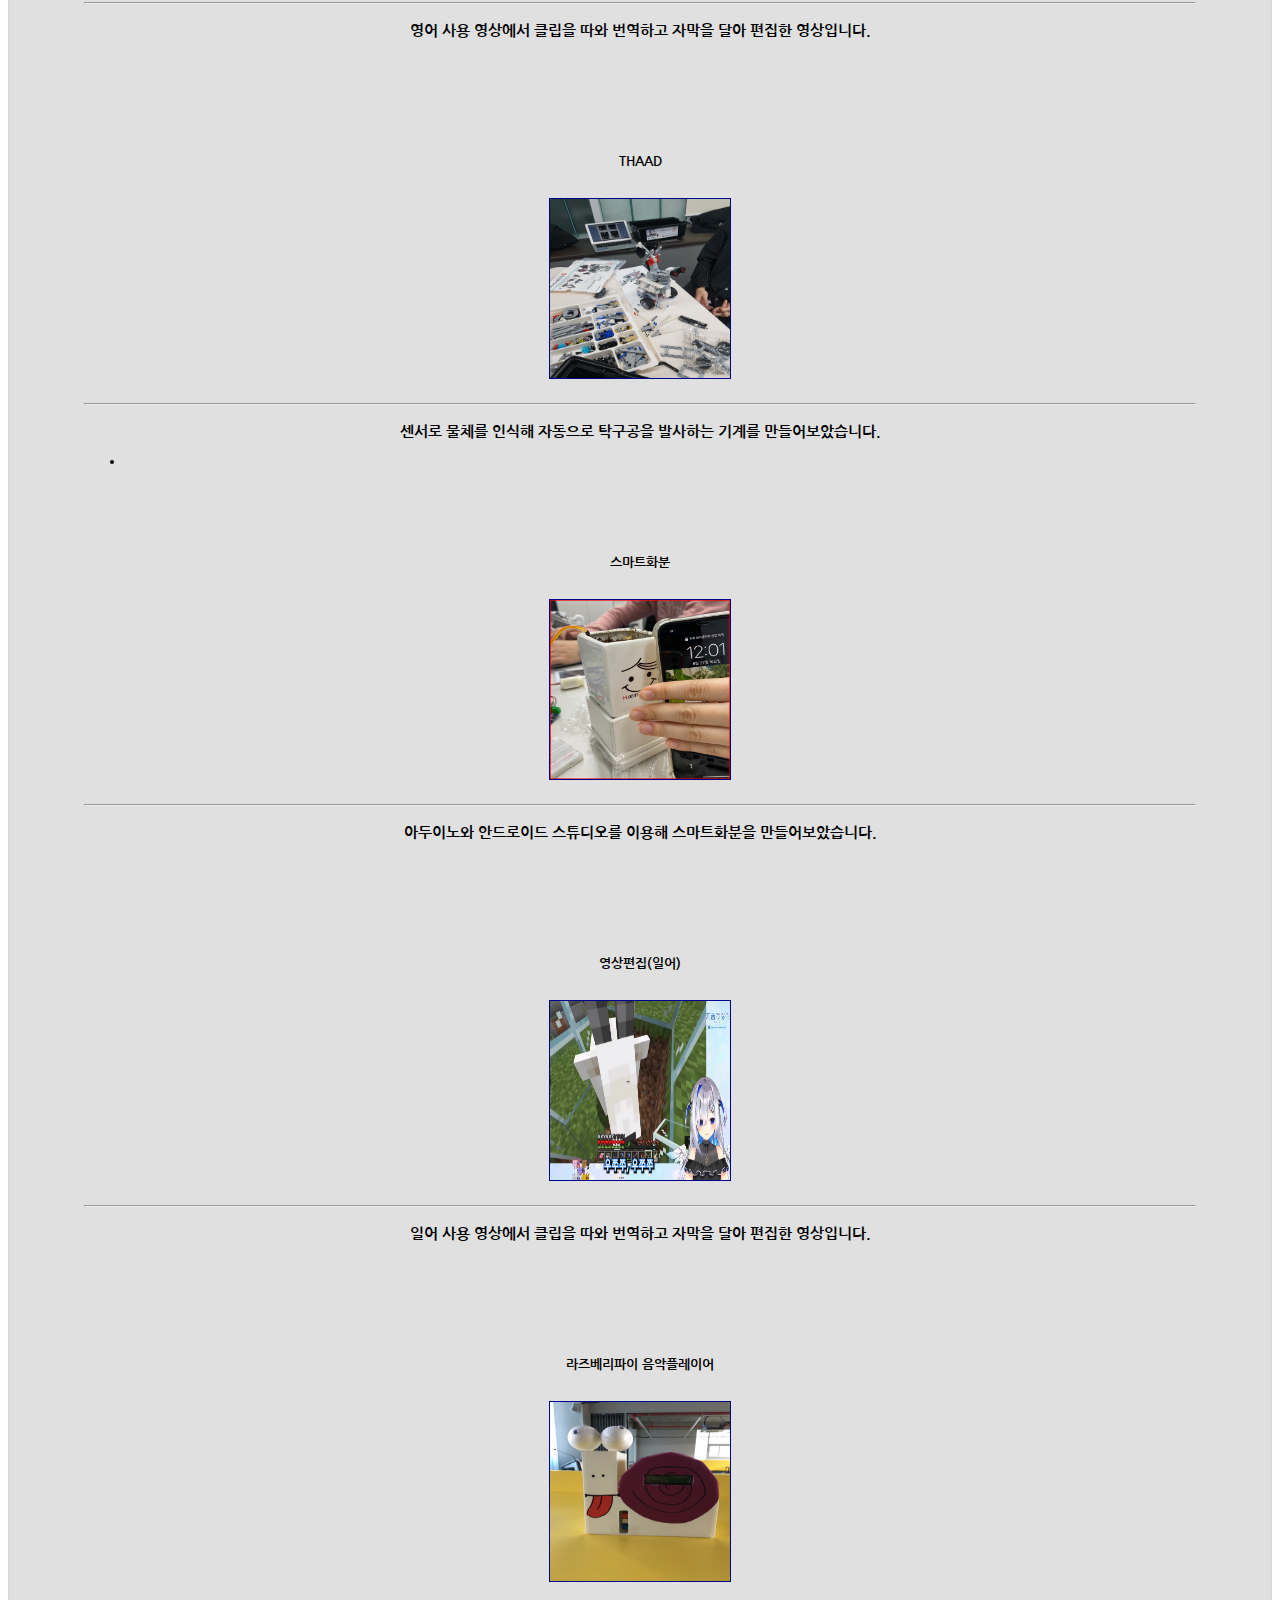
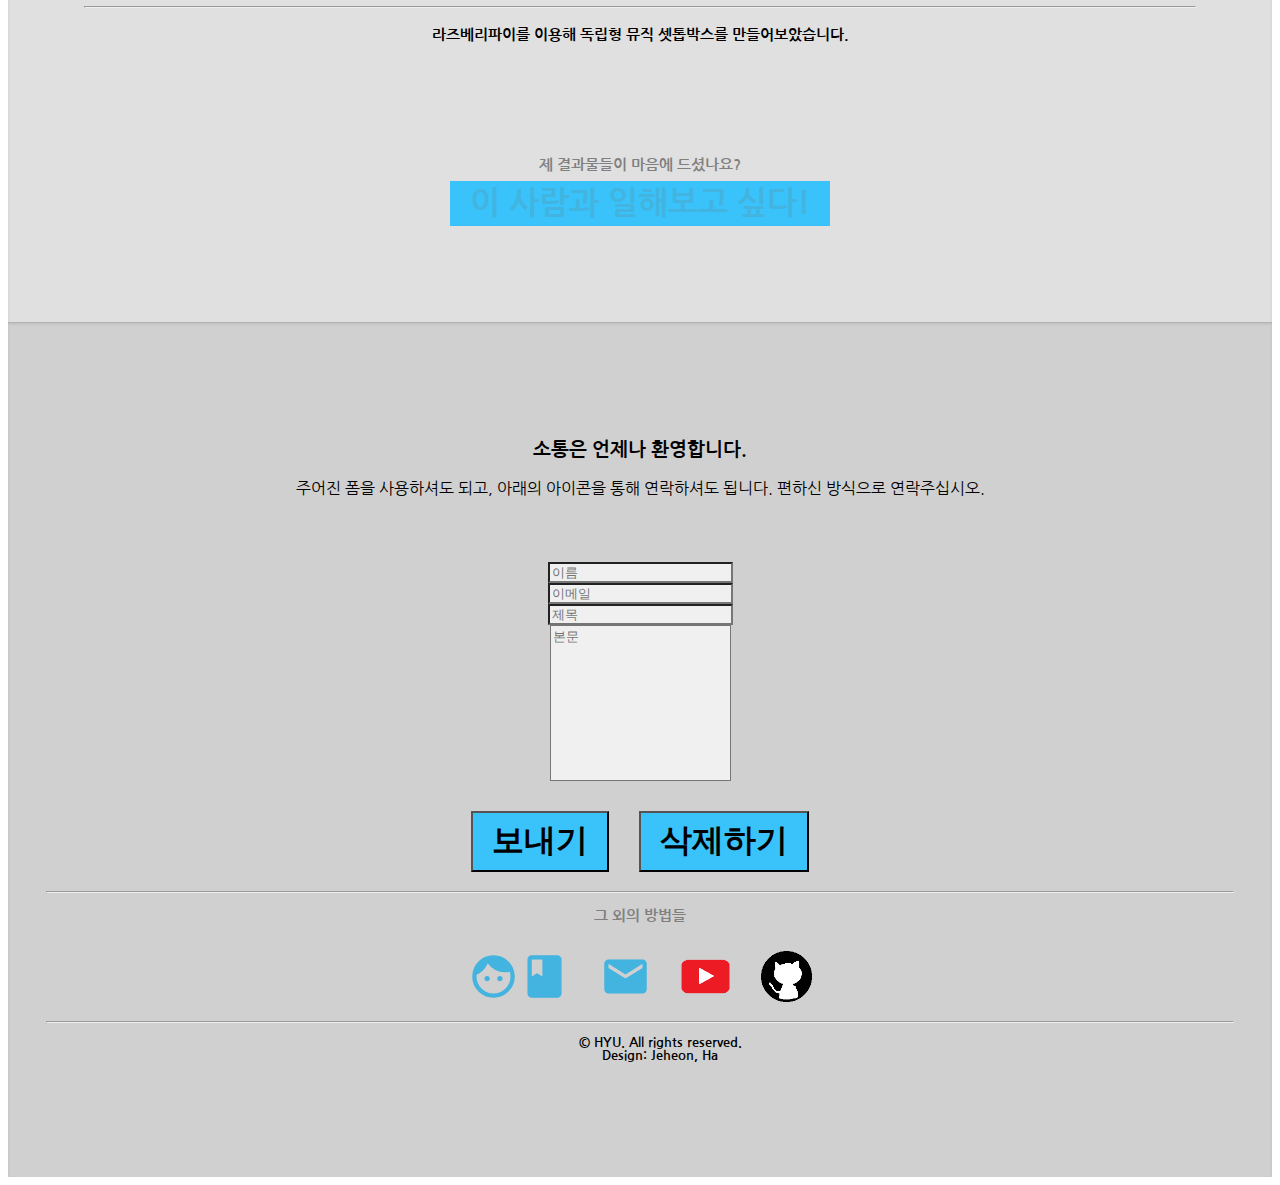
==== commit 808cefe3: "Add files via upload" ====
--- a/index.html
+++ b/index.html
@@ -48,7 +48,7 @@
                     <header>
                         <h1>안녕하세요! <strong>하제헌입니다</strong>.</h1>
                         <p style="margin-top: 2rem">게임 개발자를 목표로 열심히 학교에서 공부 중입니다.</br>
-                            코딩과 게임에 관심이 많으며, 현재는 해외 유튜버 영상 번역 및 편집에도 도전하는 중입니다.</p>
+                            코딩과 게임에 관심이 많으며, 현재는 유튜브 영상 편집에도 도전하는 중입니다.</p>
                         <a href="#work" class="btn" role="button">그래서 무엇을 배웠나요?</a>
                     </header>
                 </div>
@@ -127,7 +127,7 @@
         <div class="container">
             <header>
                 <h2>제가 지금까지 해 온 일들입니다.</h2>
-                <p>1,2학년 때 데이터가 많이 없어져 다시 채우는데 열중하고 있습니다.</p>
+                <p>하나씩 차곡차곡 쌓고 있는 중입니다.</p>
             </header>
             <div class="col my-5">
                 <div class = "row row-cols-sm-1 row-cols-md-1 row-cols-lg-3 mt-5">
